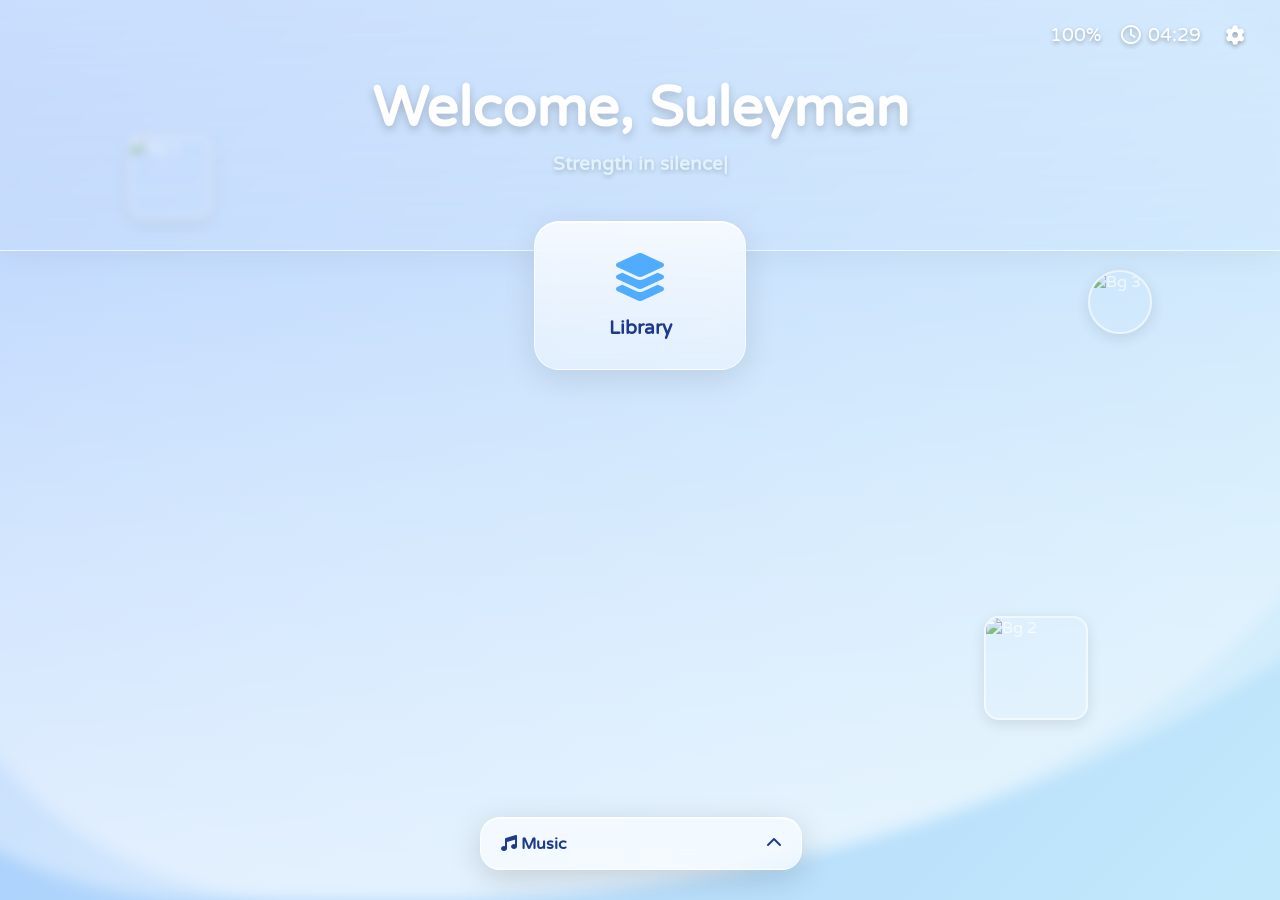
==== index.html @ ee06ed33 "index" ====
<!DOCTYPE html>
<html lang="en">
<head>
    <meta charset="UTF-8">
    <meta name="viewport" content="width=device-width, initial-scale=1.0">
    <title>Suleyman's Life OS</title>
    
    <link href="https://fonts.googleapis.com/css2?family=Varela+Round&display=swap" rel="stylesheet">
    <link rel="stylesheet" href="https://cdnjs.cloudflare.com/ajax/libs/font-awesome/6.0.0/css/all.min.css">
    
    <style>
        /* ✨ GLOBAL THEMES ✨ */
        :root {
            --bg-color-1: #a1c4fd; --bg-color-2: #c2e9fb;
            --wave-color: rgba(255, 255, 255, 0.4);
            --text-main: #ffffff; --text-accent: #e0f2fe; --text-dark: #1e3a8a;
            --glass-border: rgba(255, 255, 255, 0.6);
            --icon-gradient-1: #4facfe; --icon-gradient-2: #00f2fe;
        }

        [data-theme="sakura"] { --bg-color-1: #ffb7b2; --bg-color-2: #ffdac1; --text-accent: #ffe4e6; --text-dark: #881337; --icon-gradient-1: #ff758c; --icon-gradient-2: #ff7eb3; }
        [data-theme="midnight"] { --bg-color-1: #0f2027; --bg-color-2: #203a43; --text-accent: #bae6fd; --text-dark: #082f49; --icon-gradient-1: #00c6ff; --icon-gradient-2: #0072ff; --wave-color: rgba(0, 229, 255, 0.1); }
        [data-theme="forest"] { --bg-color-1: #2d6a4f; --bg-color-2: #1b4332; --text-accent: #b7e4c7; --text-dark: #081c15; --icon-gradient-1: #40916c; --icon-gradient-2: #52b788; --wave-color: rgba(255, 255, 255, 0.15); }

        body { font-family: 'Varela Round', sans-serif; background: linear-gradient(135deg, var(--bg-color-1) 0%, var(--bg-color-2) 100%); color: var(--text-main); margin: 0; padding: 0; min-height: 100vh; overflow: hidden; transition: background 0.8s ease; }

        /* WAVES & WEATHER */
        .wave-container { position: fixed; top: 0; left: 0; width: 100vw; height: 100vh; z-index: -2; overflow: hidden; }
        .wave { position: absolute; background: linear-gradient(to top, var(--wave-color), transparent); border-radius: 40% 60% 70% 30% / 40% 50% 60% 50%; filter: blur(8px); animation: wave-flow 15s infinite linear alternate; transition: background 0.8s ease; }
        .wave:nth-child(1) { width: 150vw; height: 150vh; top: -50%; left: -25%; animation-duration: 20s; }
        .wave:nth-child(2) { width: 120vw; height: 120vh; top: -20%; left: -10%; animation-duration: 25s; animation-direction: reverse; }
        @keyframes wave-flow { 0% { transform: rotate(0deg) scale(1); } 100% { transform: rotate(180deg) scale(1.1); } }

        .floating-item { position: absolute; border-radius: 15px; box-shadow: 0 4px 15px rgba(0,0,0,0.15); border: 2px solid rgba(255,255,255,0.8); animation: float-up-down 8s ease-in-out infinite alternate; z-index: -1; opacity: 0.7; object-fit: cover; pointer-events: none; }
        .float-1 { top: 15%; left: 10%; width: 80px; height: 80px; animation-duration: 7s; }
        .float-2 { bottom: 20%; right: 15%; width: 100px; height: 100px; animation-duration: 9s; animation-delay: 1s; }
        .float-3 { top: 30%; right: 10%; width: 60px; height: 60px; animation-duration: 5s; animation-delay: 2s; border-radius: 50%; }
        @keyframes float-up-down { 0% { transform: translateY(0px) rotate(-5deg); } 100% { transform: translateY(-30px) rotate(5deg); } }

        /* ADJUSTABLE WEATHER LAYER */
        #weather-container { position: fixed; top: 0; left: 0; width: 100vw; height: 100vh; z-index: -1; pointer-events: none; overflow: hidden; transition: opacity 0.3s; opacity: 0.5; } /* Opacity controlled by slider! */
        .rain-drop { position: absolute; background: linear-gradient(to bottom, rgba(255,255,255,0), rgba(255,255,255,0.9)); width: 3px; border-radius: 2px; animation: rain-fall linear infinite; }
        @keyframes rain-fall { 0% { transform: translateY(-100px); opacity: 0; } 20% { opacity: 1; } 100% { transform: translateY(100vh); opacity: 0; } }
        .cloud-puff { position: absolute; background: rgba(255,255,255,0.6); border-radius: 50%; filter: blur(25px); animation: cloud-drift linear infinite; }
        @keyframes cloud-drift { 0% { transform: translateX(-300px); opacity: 0; } 10% { opacity: 1; } 90% { opacity: 1; } 100% { transform: translateX(110vw); opacity: 0; } }
        .sun-flare { position: absolute; top: -50px; right: -50px; width: 400px; height: 400px; background: radial-gradient(circle, rgba(255, 235, 150, 0.6) 0%, rgba(255,255,255,0) 70%); border-radius: 50%; filter: blur(20px); animation: sun-pulse 6s ease-in-out infinite alternate; }
        @keyframes sun-pulse { 0% { transform: scale(1); opacity: 0.8; } 100% { transform: scale(1.15); opacity: 1; } }

        /* WIPE TRANSITION */
        #smooth-wipe { position: fixed; top: 0; left: 100%; width: 120vw; height: 100vh; background: linear-gradient(to right, rgba(255,255,255,0) 0%, var(--bg-color-1) 15%, var(--icon-gradient-1) 50%, var(--bg-color-2) 85%, rgba(255,255,255,0) 100%); z-index: 10000; pointer-events: none; opacity: 0; box-shadow: 0 0 50px rgba(0,0,0,0.1); }
        .view { width: 100vw; height: 100vh; position: absolute; top: 0; left: 0; transition: transform 0.4s ease, opacity 0.4s ease; }

        /* DASHBOARD */
        .banner { position: relative; background: linear-gradient(to bottom, rgba(255,255,255,0.3) 0%, rgba(255,255,255,0.05) 100%); height: 250px; width: 100%; display: flex; flex-direction: column; align-items: center; justify-content: center; border-bottom: 1px solid var(--glass-border); box-shadow: 0 4px 30px rgba(0, 0, 0, 0.05); backdrop-filter: blur(5px); z-index: 1; }
        h1 { font-size: 3.5rem; margin: 0; text-shadow: 0px 4px 10px rgba(0,0,0,0.2); }
        .typewriter-container { font-size: 1.2rem; margin-top: 10px; color: var(--text-accent); text-shadow: 0px 2px 5px rgba(0,0,0,0.2); font-weight: bold; min-height: 1.5rem; }
        .typewriter-cursor { animation: blink 0.8s infinite; }
        @keyframes blink { 0%, 100% { opacity: 1; } 50% { opacity: 0; } }

        .grid-container { display: flex; flex-wrap: wrap; justify-content: center; gap: 25px; max-width: 900px; margin: -50px auto 50px auto; padding: 20px; position: relative; z-index: 2; perspective: 1000px; }
        
        .organic-float { animation: organic-float-anim 8s ease-in-out infinite alternate; }
        .float-delay-1 { animation-delay: -2s; animation-duration: 7s; }
        .float-delay-2 { animation-delay: -4s; animation-duration: 9s; }
        .float-delay-3 { animation-delay: -1s; animation-duration: 8.5s; }
        @keyframes organic-float-anim { 0% { transform: translate(0px, 0px) rotate(0deg); } 33% { transform: translate(4px, -12px) rotate(1.5deg); } 66% { transform: translate(-3px, -8px) rotate(-1.5deg); } 100% { transform: translate(-6px, -5px) rotate(0.5deg); } }

        .card { background: linear-gradient(to bottom, rgba(255, 255, 255, 0.8) 0%, rgba(255, 255, 255, 0.4) 100%); backdrop-filter: blur(12px); border: 1px solid var(--glass-border); border-top: 2px solid rgba(255,255,255,1); border-radius: 25px; padding: 30px 20px; width: 170px; text-align: center; font-size: 1.2rem; font-weight: bold; cursor: pointer; color: var(--text-dark); box-shadow: 0 8px 32px rgba(0, 0, 0, 0.1); transition: transform 0.1s ease-out, box-shadow 0.1s ease-out; transform-style: preserve-3d; }
        .card i { font-size: 3rem; display: block; margin-bottom: 15px; color: var(--icon-gradient-1); transform: translateZ(30px); }
        .card span { display: block; transform: translateZ(20px); }

        .status-widget { position: absolute; top: 20px; right: 30px; font-size: 1.2rem; text-shadow: 0px 2px 4px rgba(0,0,0,0.3); z-index: 10; display: flex; align-items: center; gap: 20px; color: var(--text-main); }
        .status-item { display: flex; align-items: center; gap: 8px; }
        .settings-btn { cursor: pointer; transition: 0.2s; padding: 5px; border-radius: 50%; }
        .settings-btn:hover { transform: rotate(90deg) scale(1.1); color: var(--text-dark); background: rgba(255,255,255,0.3); }

        /* MUSIC WIDGET */
        #music-widget { position: fixed; bottom: 30px; left: 50%; margin-left: -160px; width: 320px; background: rgba(255,255,255,0.4); backdrop-filter: blur(20px); border: 1px solid rgba(255,255,255,0.8); border-top: 2px solid white; border-radius: 20px; z-index: 9998; box-shadow: 0 8px 32px rgba(0,0,0,0.15); display: flex; flex-direction: column; overflow: hidden; transition: height 0.3s cubic-bezier(0.25, 1, 0.5, 1); height: 50px; }
        .music-header { padding: 0 20px; height: 50px; cursor: pointer; background: rgba(255,255,255,0.3); display: flex; justify-content: space-between; align-items: center; font-weight: bold; color: var(--text-dark); border-bottom: 1px solid rgba(255,255,255,0.3); transition: 0.2s; }
        .music-header:hover { background: rgba(255,255,255,0.5); }
        .music-toggle-btn { transition: transform 0.3s; }
        .music-content { padding: 15px; display: none; }
        #music-widget.open { height: 235px; } 
        #music-widget.open .music-content { display: block; }
        #music-widget.open .music-toggle-btn { transform: rotate(180deg); }

        /* MEDIA MODULE */
        #anime-view { display: none; padding-top: 50px; box-sizing: border-box; }
        .anime-sidebar { width: 250px; padding: 20px; margin-left: 20px; margin-top: -20px; background: rgba(255, 255, 255, 0.3); backdrop-filter: blur(15px); border: 1px solid var(--glass-border); border-radius: 20px; height: calc(100vh - 80px); box-shadow: 0 8px 32px rgba(0,0,0,0.1); }
        .back-btn { background: transparent; border: 2px solid var(--text-main); color: var(--text-main); padding: 10px; border-radius: 12px; font-weight: bold; cursor: pointer; margin-bottom: 20px; width: 100%; transition: 0.2s; font-family: inherit; }
        .back-btn:hover { background: var(--text-main); color: var(--text-dark); }
        .category-btn { background: rgba(255,255,255,0.4); border: none; padding: 15px; width: 100%; border-radius: 12px; margin-bottom: 10px; text-align: left; font-size: 1.1rem; color: var(--text-dark); font-weight: bold; cursor: pointer; transition: 0.2s; font-family: inherit; z-index: 10; position: relative;}
        .category-btn:hover, .category-btn.active-tab { background: rgba(255,255,255,0.9); transform: translateX(5px); }
        
        .anime-content { flex: 1; padding: 0 40px; overflow-y: auto; height: calc(100vh - 100px); perspective: 1000px; }
        .anime-grid { display: grid; grid-template-columns: repeat(auto-fill, minmax(220px, 1fr)); gap: 20px; padding-bottom: 50px; perspective: 1000px; }
        
        /* ✨ GLOSSY AERO BUTTONS (Edit, Delete, +, -) ✨ */
        .aero-glass-btn {
            border: 1px solid rgba(255,255,255,0.9);
            box-shadow: inset 0 2px 4px rgba(255,255,255,0.8), 0 4px 8px rgba(0,0,0,0.15);
            border-radius: 8px; cursor: pointer; transition: all 0.2s cubic-bezier(0.25, 0.8, 0.25, 1);
            font-family: inherit; display: flex; align-items: center; justify-content: center;
        }
        .aero-glass-btn:hover { transform: scale(1.1) translateY(-2px); box-shadow: inset 0 3px 6px rgba(255,255,255,1), 0 6px 12px rgba(0,0,0,0.2); }
        
        .aero-btn-del { background: linear-gradient(135deg, #ff6b6b 0%, #ee5253 100%); color: white; width: 28px; height: 28px; }
        .aero-btn-edit { background: linear-gradient(135deg, #4facfe 0%, #00f2fe 100%); color: white; width: 28px; height: 28px; }
        .aero-btn-progress { background: linear-gradient(180deg, rgba(255,255,255,0.9) 0%, rgba(255,255,255,0.4) 100%); color: var(--text-dark); width: 28px; height: 28px; font-weight: bold; font-size: 1rem; }

        /* THEME CARDS */
        .anime-item { backdrop-filter: blur(10px); border: 1px solid var(--glass-border); border-radius: 15px; padding: 15px; display: flex; flex-direction: column; align-items: center; box-shadow: 0 4px 15px rgba(0,0,0,0.1); position: relative; transition: transform 0.1s ease-out; transform-style: preserve-3d; overflow: hidden; }
        .anime-item > * { position: relative; z-index: 2; }
        .theme-watermark { position: absolute !important; bottom: -20px; right: -20px; font-size: 9rem; opacity: 0.15; z-index: 0 !important; pointer-events: none; transform: translateZ(5px); color: inherit; }
        
        .theme-aero { background: linear-gradient(to bottom, rgba(255, 255, 255, 0.8), rgba(255, 255, 255, 0.4)); color: var(--text-dark); }
        .theme-jjk { background: linear-gradient(135deg, rgba(88, 28, 135, 0.9), rgba(153, 27, 27, 0.9)); color: #ffffff; border-color: rgba(255,255,255,0.3); }
        .theme-bluelock { background: linear-gradient(135deg, rgba(2, 6, 23, 0.9), rgba(8, 145, 178, 0.9)); color: #ffffff; border-color: #06b6d4; }
        .theme-naruto { background: linear-gradient(135deg, rgba(234, 88, 12, 0.9), rgba(30, 30, 30, 0.9)); color: #ffffff; border-color: #f97316; }
        .theme-aot { background: linear-gradient(135deg, rgba(20, 83, 45, 0.9), rgba(69, 26, 3, 0.9)); color: #ffffff; border-color: #4ade80; }
        .theme-onepiece { background: linear-gradient(135deg, rgba(2, 132, 199, 0.9), rgba(185, 28, 28, 0.9)); color: #ffffff; border-color: #facc15; }
        .theme-dragonball { background: linear-gradient(135deg, rgba(234, 88, 12, 0.9), rgba(250, 204, 21, 0.9)); color: #ffffff; border-color: #fb923c; }
        .theme-demonslayer { background: linear-gradient(135deg, rgba(20, 83, 45, 0.9), rgba(0, 0, 0, 0.9)); color: #ffffff; border-color: #22c55e; }
        .theme-evangelion { background: linear-gradient(135deg, rgba(88, 28, 135, 0.9), rgba(21, 128, 61, 0.9)); color: #ffffff; border-color: #a855f7; }
        
        .theme-image-focus { padding: 0; border: 2px solid rgba(255,255,255,0.8); background: #000; display: flex; flex-direction: column; justify-content: flex-end; }
        .theme-image-focus .anime-img-container { position: absolute; top: 0; left: 0; width: 100%; height: 100%; margin: 0; border-radius: 12px; z-index: 1; box-shadow: none; transform: translateZ(5px); background: transparent; }
        .theme-image-focus .anime-real-img { opacity: 0.9; }
        .dynamic-blur-bg { position: absolute !important; top: -10%; left: -10%; width: 120%; height: 120%; object-fit: cover; filter: blur(25px) brightness(0.6); z-index: 0 !important; }
        .theme-image-focus .anime-title, .theme-image-focus .status-dropdown, .theme-image-focus .progress-wrapper, .theme-image-focus .star-rating { position: relative; z-index: 3; margin: 0 10px 5px 10px; width: calc(100% - 20px); background: rgba(255,255,255,0.8); backdrop-filter: blur(10px); padding: 5px; border-radius: 8px; box-sizing: border-box; transform: translateZ(25px); color: var(--text-dark); }
        .theme-image-focus .anime-title { margin-top: auto; padding: 10px 5px; margin-bottom: 2px; }

        /* Card Elements */
        .anime-img-container { transform: translateZ(30px); width: 100%; height: 160px; background: rgba(0,0,0,0.2); border-radius: 10px; margin-bottom: 10px; display: flex; align-items: center; justify-content: center; font-size: 3rem; overflow: hidden; box-shadow: 0 5px 15px rgba(0,0,0,0.3); color: inherit; transition: 0.2s; }
        .anime-real-img { width: 100%; height: 100%; object-fit: cover; }
        .anime-title { transform: translateZ(20px); font-size: 1.1rem; margin-bottom: 2px; width: 100%; text-align: center; white-space: nowrap; overflow: hidden; text-overflow: ellipsis; font-weight: bold; }
        
        /* ✨ STAR RATING DISPLAY ✨ */
        .star-rating { transform: translateZ(20px); font-size: 0.9rem; color: #f1c40f; margin-bottom: 8px; text-shadow: 0 1px 2px rgba(0,0,0,0.2); }
        
        .control-btns { position: absolute; top: 10px; right: 10px; display: flex; gap: 5px; transform: translateZ(25px); z-index: 10; }
        .status-dropdown { transform: translateZ(15px); width: 100%; padding: 5px; margin-top: auto; border-radius: 8px; border: 1px solid rgba(255,255,255,0.6); font-family: inherit; font-weight: bold; cursor: pointer; margin-bottom: 10px; }
        .progress-wrapper { transform: translateZ(20px); width: 100%; margin-top: 5px; }
        .progress-bar-bg { width: 100%; height: 15px; background: rgba(0,0,0,0.3); border-radius: 10px; overflow: hidden; position: relative; box-shadow: inset 0 2px 4px rgba(0,0,0,0.2); }
        .progress-bar-fill { height: 100%; background: linear-gradient(90deg, #4facfe, #00f2fe); border-radius: 10px; transition: width 0.3s ease; }
        .progress-info { display: flex; justify-content: space-between; align-items: center; font-size: 0.9rem; margin-top: 5px; font-weight: bold; }

        @keyframes card-pop-plus { 0% { transform: perspective(1000px) translateY(0) scale(1) rotateX(0deg) rotateY(0deg) rotateZ(0deg); } 20% { transform: perspective(1000px) translateY(-10px) scale(1.05) rotateX(5deg) rotateY(-15deg) rotateZ(-2deg); } 50% { transform: perspective(1000px) translateY(-25px) scale(1.1) rotateX(10deg) rotateY(180deg) rotateZ(3deg); } 80% { transform: perspective(1000px) translateY(-5px) scale(1.02) rotateX(-3deg) rotateY(365deg) rotateZ(-1deg); } 90% { transform: perspective(1000px) translateY(0) scale(1) rotateX(1deg) rotateY(358deg) rotateZ(0.5deg); } 100% { transform: perspective(1000px) translateY(0) scale(1) rotateX(0deg) rotateY(360deg) rotateZ(0deg); } }
        @keyframes card-shrink-minus { 0% { transform: perspective(1000px) scale(1) translateY(0) rotateZ(0deg); } 20% { transform: perspective(1000px) scale(0.9) translateY(10px) rotateZ(-3deg); filter: grayscale(50%) brightness(0.8); } 40% { transform: perspective(1000px) scale(0.9) translateY(10px) rotateZ(3deg); filter: grayscale(50%) brightness(0.8); } 60% { transform: perspective(1000px) scale(0.9) translateY(10px) rotateZ(-3deg); filter: grayscale(50%) brightness(0.8); } 80% { transform: perspective(1000px) scale(0.9) translateY(10px) rotateZ(3deg); filter: grayscale(50%) brightness(0.8); } 100% { transform: perspective(1000px) scale(1) translateY(0) rotateZ(0deg); filter: grayscale(0%) brightness(1); } }
        .anim-card-plus { animation: card-pop-plus 1.4s cubic-bezier(0.34, 1.56, 0.64, 1) forwards; z-index: 100; pointer-events: none; }
        .anim-card-minus { animation: card-shrink-minus 0.6s cubic-bezier(0.25, 1, 0.5, 1) forwards; z-index: 100; pointer-events: none; }

        .add-new-btn { background: rgba(255,255,255,0.2) !important; border: 2px dashed var(--text-main) !important; color: var(--text-main) !important; justify-content: center; height: 350px; cursor: pointer; }
        .add-new-btn:hover { background: rgba(255,255,255,0.4) !important; }
        .add-new-btn .theme-watermark { display: none; }

        /* MODALS & SETTINGS */
        .modal-overlay { position: fixed; top: 0; left: 0; width: 100vw; height: 100vh; background: rgba(0,0,0,0.6); backdrop-filter: blur(8px); z-index: 9999; display: none; align-items: center; justify-content: center; opacity: 0; transition: opacity 0.3s ease; }
        .modal-overlay.active { display: flex; opacity: 1; }
        .modal-content { background: rgba(255, 255, 255, 0.95); border: 1px solid var(--glass-border); border-radius: 25px; padding: 30px; width: 350px; color: var(--text-dark); text-align: center; transform: scale(0.8); transition: transform 0.3s cubic-bezier(0.34, 1.56, 0.64, 1); box-shadow: 0 20px 50px rgba(0,0,0,0.3); }
        .modal-overlay.active .modal-content { transform: scale(1); }
        .modal-content h2 { margin-top: 0; color: var(--icon-gradient-1); }
        .modal-content input, .modal-content select { width: 100%; padding: 10px; margin-bottom: 10px; border-radius: 8px; border: 1px solid #ccc; font-family: inherit; box-sizing: border-box; background: rgba(255,255,255,0.8); font-weight: bold; color: var(--text-dark); }
        .row-inputs { display: flex; gap: 10px; }
        .modal-btn { padding: 12px; border-radius: 12px; border: none; font-weight: bold; cursor: pointer; width: 48%; transition: 0.2s; font-family: inherit; }
        .btn-confirm { background: linear-gradient(135deg, var(--icon-gradient-1), var(--icon-gradient-2)); color: white; }
        .btn-confirm:hover { transform: translateY(-2px); box-shadow: 0 5px 15px rgba(0,0,0,0.2); }
        .btn-cancel { background: #e2e8f0; color: var(--text-dark); }
        .btn-cancel:hover { background: #cbd5e1; }
        
        .settings-group { text-align: left; margin-bottom: 15px; font-weight: bold; }
        .settings-group label { display: block; margin-bottom: 5px; font-size: 0.9rem; color: #64748b; text-transform: uppercase; letter-spacing: 1px; }
        
        /* Intensity Slider CSS */
        input[type=range] { -webkit-appearance: none; width: 100%; background: transparent; }
        input[type=range]::-webkit-slider-thumb { -webkit-appearance: none; height: 20px; width: 20px; border-radius: 50%; background: var(--icon-gradient-1); cursor: pointer; margin-top: -6px; box-shadow: 0 2px 5px rgba(0,0,0,0.2); }
        input[type=range]::-webkit-slider-runnable-track { width: 100%; height: 8px; cursor: pointer; background: #cbd5e1; border-radius: 5px; }

        .potato-toggle-container { margin: 20px 0 0 0; background: #f1f5f9; padding: 15px; border-radius: 12px; display: flex; align-items: center; justify-content: space-between; font-weight: bold; border: 1px solid #e2e8f0; }

        /* POTATO MODE */
        body.potato-mode .wave-container, body.potato-mode #weather-container, body.potato-mode .floating-item { display: none !important; }
        body.potato-mode * { backdrop-filter: none !important; -webkit-backdrop-filter: none !important; animation: none !important; transform-style: flat !important; }
        body.potato-mode .card, body.potato-mode .anime-sidebar, body.potato-mode .anime-item, body.potato-mode #music-widget { background: rgba(255,255,255,0.95) !important; color: #1e3a8a !important; }
        body.potato-mode .anime-item > * { transform: none !important; }
        body.potato-mode .theme-watermark, body.potato-mode .dynamic-blur-bg { display: none !important; }
    </style>
</head>
<body>

    <div id="weather-container"></div>

    <div id="smooth-wipe"></div>
    <div class="wave-container"><div class="wave"></div><div class="wave"></div></div>
    
    <img src="https://picsum.photos/100/100?random=1" class="floating-item float-1" alt="Bg 1">
    <img src="https://picsum.photos/150/150?random=2" class="floating-item float-2" alt="Bg 2">
    <img src="https://picsum.photos/80/80?random=3" class="floating-item float-3" alt="Bg 3">

    <div class="status-widget">
        <div class="status-item"><i class="fa-solid fa-battery-half" id="battery-icon"></i><span id="battery-level">--%</span></div>
        <div class="status-item"><i class="fa-regular fa-clock"></i><span id="digital-clock">00:00</span></div>
        <div class="status-item settings-btn" onclick="openSettings()"><i class="fa-solid fa-gear"></i></div>
    </div>

    <div id="music-widget" class="organic-float float-delay-1">
        <div class="music-header" id="music-header" onclick="toggleMusic()">
            <span data-i18n="music-title"><i class="fa-solid fa-music"></i> Music</span>
            <div class="music-toggle-btn"><i class="fa-solid fa-chevron-up"></i></div>
        </div>
        <div class="music-content">
            <iframe allow="autoplay *; encrypted-media *;" frameborder="0" height="150" style="width:100%;max-width:660px;overflow:hidden;background:transparent;border-radius:10px;" src="https://embed.music.apple.com/us/playlist/lofi-chill/pl.u-yZyVEeXtd7N7m4"></iframe>
        </div>
    </div>

    <div class="view" id="dashboard-view">
        <div class="banner">
            <h1 data-i18n="welcome">Welcome, Suleyman</h1>
            <div class="typewriter-container">
                <span id="typewriter-text"></span><span class="typewriter-cursor">|</span>
            </div>
        </div>
        <div class="grid-container">
            <div class="organic-float float-delay-2">
                <div class="card main-card" onclick="openAnimeModule()">
                    <i class="fa-solid fa-layer-group"></i><span data-i18n="watchlist-btn">Library</span>
                </div>
            </div>
        </div>
    </div>

    <div class="view" id="anime-view">
        <div class="anime-sidebar organic-float float-delay-3">
            <button class="back-btn" onclick="goBackToDashboard()"><i class="fa-solid fa-arrow-left"></i> <span data-i18n="hub-btn">Hub</span></button>
            <button class="category-btn active-tab" onclick="filterCategory('watching', this)" data-i18n="cat-watching">Watching</button>
            <button class="category-btn" onclick="filterCategory('reading', this)" data-i18n="cat-reading">Reading</button>
            <button class="category-btn" onclick="filterCategory('plan', this)" data-i18n="cat-plan">Plan to Watch</button>
            <button class="category-btn" onclick="filterCategory('completed', this)" data-i18n="cat-completed">Completed</button>
        </div>
        <div class="anime-content">
            <h2 id="category-title" data-i18n="cat-watching">Watching</h2>
            <div class="anime-grid" id="main-grid"></div>
        </div>
    </div>

    <div id="add-modal" class="modal-overlay">
        <div class="modal-content">
            <h2 id="modal-title" data-i18n="add-entry-title">Add New Entry</h2>
            <input type="text" id="entry-title" placeholder="Title (e.g., One Piece)">
            <input type="text" id="entry-img" placeholder="Image URL (Optional)">
            
            <div class="row-inputs">
                <select id="entry-type">
                    <option value="Anime" data-i18n="type-anime">Anime</option>
                    <option value="Manga" data-i18n="type-manga">Manga</option>
                    <option value="Film" data-i18n="type-film">Film</option>
                    <option value="Series" data-i18n="type-series">Series</option>
                    <option value="Book" data-i18n="type-book">Book</option>
                </select>
                <select id="entry-status">
                    <option value="watching" data-i18n="stat-watching">Watching</option>
                    <option value="reading" data-i18n="stat-reading">Reading</option>
                    <option value="plan" data-i18n="stat-plan">Plan</option>
                    <option value="completed" data-i18n="stat-completed">Completed</option>
                </select>
            </div>
            
            <select id="entry-theme">
                <option value="theme-aero">Theme: Default Aero</option>
                <option value="theme-image-focus">Theme: Image Focus (Full Cover)</option>
                <option value="theme-jjk">Theme: Jujutsu Kaisen</option>
                <option value="theme-bluelock">Theme: Blue Lock</option>
                <option value="theme-naruto">Theme: Naruto</option>
                <option value="theme-aot">Theme: Attack on Titan</option>
                <option value="theme-onepiece">Theme: One Piece</option>
                <option value="theme-dragonball">Theme: Dragon Ball</option>
                <option value="theme-demonslayer">Theme: Demon Slayer</option>
                <option value="theme-evangelion">Theme: Evangelion</option>
            </select>
            
            <div class="row-inputs">
                <input type="number" id="entry-progress" placeholder="Current Ep/Ch" value="0" min="0">
                <input type="number" id="entry-total" placeholder="Total Ep/Ch" value="12" min="1">
            </div>

            <input type="number" id="entry-rating" placeholder="Rating (0-5 Stars)" value="0" min="0" max="5">

            <div style="display: flex; justify-content: space-between; margin-top: 15px;">
                <button class="modal-btn btn-cancel" onclick="closeModal()" data-i18n="btn-cancel">Cancel</button>
                <button class="modal-btn btn-confirm" onclick="submitEntry()" id="submit-btn" data-i18n="btn-add">Add</button>
            </div>
        </div>
    </div>

    <div id="settings-modal" class="modal-overlay">
        <div class="modal-content">
            <h2><i class="fa-solid fa-sliders"></i> <span data-i18n="settings-title">System Settings</span></h2>
            
            <div class="settings-group">
                <label><i class="fa-solid fa-globe"></i> <span data-i18n="set-lang">Language</span></label>
                <select id="language-select" onchange="changeLanguage(this.value)">
                    <option value="en">English</option>
                    <option value="de">Deutsch (German)</option>
                </select>
            </div>

            <div class="settings-group">
                <label><i class="fa-solid fa-palette"></i> <span data-i18n="set-theme">Global Theme</span></label>
                <select id="global-theme-select" onchange="changeGlobalTheme(this.value)">
                    <option value="default">Aero Blue</option>
                    <option value="sakura">Sakura Blossom</option>
                    <option value="midnight">Midnight Mode</option>
                    <option value="forest">Forest Breeze</option>
                </select>
            </div>

            <div class="settings-group">
                <label><i class="fa-solid fa-cloud-sun"></i> <span data-i18n="set-weather">Weather Effect</span></label>
                <select id="weather-select" onchange="changeWeather(this.value)">
                    <option value="none">None (Clear)</option>
                    <option value="rain">Light Rain</option>
                    <option value="clouds">Passing Clouds</option>
                    <option value="sun">Warm Sunshine</option>
                </select>
            </div>

            <div class="settings-group">
                <label><i class="fa-solid fa-droplet"></i> <span data-i18n="set-intensity">Weather Intensity</span></label>
                <input type="range" id="weather-intensity" min="10" max="100" value="50" onchange="changeWeatherIntensity(this.value)">
            </div>

            <div class="potato-toggle-container">
                <span><i class="fa-solid fa-bolt"></i> <span data-i18n="set-potato">Potato Mode (Fix Lag)</span></span>
                <input type="checkbox" id="potato-toggle" onchange="togglePotatoMode(this.checked)" style="width: 20px; height: 20px;">
            </div>

            <div style="display: flex; justify-content: center; margin-top: 25px;">
                <button class="modal-btn btn-confirm" onclick="closeSettings()" style="width: 100%;" data-i18n="btn-close">Apply & Close</button>
            </div>
        </div>
    </div>

    <script>
        // --- ✨ TRANSLATION DICTIONARY ✨ ---
        const translations = {
            en: {
                "welcome": "Welcome, Suleyman",
                "watchlist-btn": "Library",
                "hub-btn": "Hub",
                "music-title": " Music",
                "cat-watching": "Watching",
                "cat-reading": "Reading",
                "cat-plan": "Plan to Watch",
                "cat-completed": "Completed",
                "add-entry-title": "Add New Entry",
                "type-anime": "Anime", "type-manga": "Manga", "type-film": "Film", "type-series": "Series", "type-book": "Book",
                "stat-watching": "Watching", "stat-reading": "Reading", "stat-plan": "Plan", "stat-completed": "Completed",
                "btn-cancel": "Cancel", "btn-add": "Add", "btn-save": "Save Changes",
                "settings-title": "System Settings",
                "set-lang": "Language", "set-theme": "Global Theme", "set-weather": "Weather Effect", "set-intensity": "Weather Intensity", "set-potato": "Potato Mode", "btn-close": "Apply & Close"
            },
            de: {
                "welcome": "Willkommen, Suleyman",
                "watchlist-btn": "Bibliothek",
                "hub-btn": "Zentrale",
                "music-title": " Musik",
                "cat-watching": "Zuschauen",
                "cat-reading": "Lesen",
                "cat-plan": "Geplant",
                "cat-completed": "Abgeschlossen",
                "add-entry-title": "Neu Hinzufügen",
                "type-anime": "Anime", "type-manga": "Manga", "type-film": "Film", "type-series": "Serie", "type-book": "Buch",
                "stat-watching": "Zuschauen", "stat-reading": "Lesen", "stat-plan": "Geplant", "stat-completed": "Abgeschlossen",
                "btn-cancel": "Abbrechen", "btn-add": "Hinzufügen", "btn-save": "Speichern",
                "settings-title": "Systemeinstellungen",
                "set-lang": "Sprache", "set-theme": "Design", "set-weather": "Wetter-Effekt", "set-intensity": "Wetter-Intensität", "set-potato": "Kartoffel-Modus (Anti-Lag)", "btn-close": "Schließen"
            }
        };

        let currentLang = 'en';

        function changeLanguage(lang) {
            currentLang = lang;
            localStorage.setItem('suleymanLang', lang);
            document.querySelectorAll('[data-i18n]').forEach(el => {
                const key = el.getAttribute('data-i18n');
                if (translations[lang][key]) {
                    // Keep the icon if it has one (like the Hub button)
                    const icon = el.querySelector('i');
                    el.innerText = translations[lang][key];
                    if (icon) el.prepend(icon);
                }
            });
            renderLibrary(); // Re-render to translate card dropdowns
        }

        // --- TIME & BATTERY ---
        function updateClock() {
            const now = new Date();
            let hours = now.getHours().toString().padStart(2, '0');
            let minutes = now.getMinutes().toString().padStart(2, '0');
            const clockEl = document.getElementById('digital-clock');
            if(clockEl) clockEl.innerText = `${hours}:${minutes}`;
        }
        setInterval(updateClock, 1000); updateClock();

        function initBattery() {
            const levelEl = document.getElementById('battery-level');
            const iconEl = document.getElementById('battery-icon');
            if ('getBattery' in navigator) {
                navigator.getBattery().then(battery => {
                    function updateAll() {
                        let level = Math.round(battery.level * 100);
                        if(levelEl) levelEl.innerText = level + '%';
                        if(iconEl) {
                            if (battery.charging) iconEl.className = 'fa-solid fa-battery-bolt';
                            else if (level > 75) iconEl.className = 'fa-solid fa-battery-full';
                            else if (level > 50) iconEl.className = 'fa-solid fa-battery-three-quarters';
                            else if (level > 25) iconEl.className = 'fa-solid fa-battery-half';
                            else iconEl.className = 'fa-solid fa-battery-quarter';
                        }
                    }
                    updateAll(); battery.addEventListener('levelchange', updateAll); battery.addEventListener('chargingchange', updateAll);
                }).catch(() => { if(levelEl) levelEl.innerText = "100%"; });
            } else { if(levelEl) levelEl.innerText = "100%"; }
        }
        initBattery();

        // --- WEATHER SYSTEM & INTENSITY SLIDER ---
        function changeWeather(weatherType) {
            localStorage.setItem('suleymanWeather', weatherType);
            const container = document.getElementById('weather-container');
            container.innerHTML = ''; 
            if(document.body.classList.contains('potato-mode')) return;

            let intensityStr = localStorage.getItem('suleymanWeatherIntensity') || '50';
            let intensityNum = parseInt(intensityStr) / 100;
            container.style.opacity = intensityNum; // Applies slider intensity!

            if (weatherType === 'rain') {
                for(let i=0; i<30; i++) {
                    let drop = document.createElement('div'); drop.className = 'rain-drop';
                    drop.style.left = Math.random() * 100 + 'vw';
                    drop.style.animationDelay = Math.random() * 2 + 's'; drop.style.animationDuration = 0.5 + Math.random() * 0.5 + 's';
                    drop.style.height = 40 + Math.random() * 60 + 'px'; container.appendChild(drop);
                }
            } else if (weatherType === 'clouds') {
                for(let i=0; i<6; i++) {
                    let cloud = document.createElement('div'); cloud.className = 'cloud-puff';
                    cloud.style.top = Math.random() * 60 + 'vh'; cloud.style.width = 150 + Math.random() * 200 + 'px'; cloud.style.height = 50 + Math.random() * 80 + 'px';
                    cloud.style.animationDelay = Math.random() * -20 + 's'; cloud.style.animationDuration = 20 + Math.random() * 20 + 's'; container.appendChild(cloud);
                }
            } else if (weatherType === 'sun') {
                let sun = document.createElement('div'); sun.className = 'sun-flare'; container.appendChild(sun);
            }
        }

        function changeWeatherIntensity(val) {
            localStorage.setItem('suleymanWeatherIntensity', val);
            document.getElementById('weather-container').style.opacity = val / 100;
        }

        // --- TYPEWRITER ---
        const typeQuotes = ["Strength in silence", "To endure is to conquer", "Rise above", "Embrace the struggle", "Conquer from within"];
        let quoteIndex = 0; let charIndex = 0; let isDeleting = false;
        function typeEffect() {
            const typewriterElem = document.getElementById('typewriter-text');
            if(!typewriterElem) return;
            const currentQuote = typeQuotes[quoteIndex];
            if (isDeleting) { typewriterElem.innerText = currentQuote.substring(0, charIndex - 1); charIndex--; } 
            else { typewriterElem.innerText = currentQuote.substring(0, charIndex + 1); charIndex++; }
            
            let typingSpeed = isDeleting ? 40 : 100;
            if (!isDeleting && charIndex === currentQuote.length) { typingSpeed = 2000; isDeleting = true; } 
            else if (isDeleting && charIndex === 0) { isDeleting = false; quoteIndex = (quoteIndex + 1) % typeQuotes.length; typingSpeed = 500; }
            setTimeout(typeEffect, typingSpeed);
        }

        // --- GLOBAL THEME & 3D ---
        function changeGlobalTheme(themeName) { document.body.setAttribute('data-theme', themeName); localStorage.setItem('suleymanGlobalTheme', themeName); }

        function apply3DTilt(element) {
            if(document.body.classList.contains('potato-mode')) return;
            element.addEventListener('mousemove', (e) => {
                if(document.body.classList.contains('potato-mode')) return;
                const rect = element.getBoundingClientRect();
                const x = e.clientX - rect.left; const y = e.clientY - rect.top;
                const centerX = rect.width / 2; const centerY = rect.height / 2;
                const rotateX = ((y - centerY) / centerY) * -12; const rotateY = ((x - centerX) / centerX) * 12;
                element.style.transform = `perspective(1000px) rotateX(${rotateX}deg) rotateY(${rotateY}deg) scale3d(1.05, 1.05, 1.05)`;
            });
            element.addEventListener('mouseleave', () => { element.style.transform = `perspective(1000px) rotateX(0deg) rotateY(0deg) scale3d(1, 1, 1)`; });
        }
        document.querySelectorAll('.main-card').forEach(card => apply3DTilt(card));

        function toggleMusic() { document.getElementById('music-widget').classList.toggle('open'); }

        function triggerWipeTransition(onMidpoint) {
            if(document.body.classList.contains('potato-mode')) { onMidpoint(); return; }
            const wipe = document.getElementById('smooth-wipe');
            wipe.style.transition = 'transform 0.6s cubic-bezier(0.65, 0, 0.35, 1), opacity 0.3s ease-in'; wipe.style.opacity = '1'; wipe.style.transform = 'translateX(-100vw)'; 
            setTimeout(() => {
                onMidpoint(); 
                wipe.style.transition = 'transform 0.6s cubic-bezier(0.65, 0, 0.35, 1), opacity 0.3s ease-out'; wipe.style.transform = 'translateX(-220vw)'; wipe.style.opacity = '0'; 
                setTimeout(() => { wipe.style.transition = 'none'; wipe.style.transform = 'translateX(0)'; }, 600);
            }, 500); 
        }

        function openAnimeModule() { triggerWipeTransition(() => { document.getElementById('dashboard-view').style.display = 'none'; document.getElementById('anime-view').style.display = 'flex'; renderLibrary(); }); }
        function goBackToDashboard() { triggerWipeTransition(() => { document.getElementById('anime-view').style.display = 'none'; document.getElementById('dashboard-view').style.display = 'block'; }); }

        // --- DATABASE LOGIC ---
        let animeLibrary = [];
        let currentFilter = 'watching';
        let editingId = null; 

        try { const savedData = localStorage.getItem('suleymanAnimeData'); if (savedData) animeLibrary = JSON.parse(savedData); } 
        catch(e) { console.error("Memory error:", e); }

        function renderLibrary() {
            const grid = document.getElementById('main-grid');
            grid.innerHTML = ''; 

            const addBtn = document.createElement('div');
            addBtn.className = 'anime-item add-new-btn';
            addBtn.onclick = () => openModal(null);
            addBtn.innerHTML = `<div class="anime-img-container" style="background:transparent; border:none; box-shadow:none;"><i class="fa-solid fa-plus"></i></div><span data-i18n="add-new">Add New...</span>`;
            grid.appendChild(addBtn);
            apply3DTilt(addBtn); 

            animeLibrary.forEach(item => {
                if (item.status !== currentFilter) return;

                const card = document.createElement('div');
                let themeClass = item.themeClass || 'theme-aero';
                card.className = `anime-item ${themeClass}`;
                card.id = `card-${item.id}`;

                // Type Icon Logic
                let typeIcon = 'fa-tv';
                if(item.type === 'Manga') typeIcon = 'fa-book-open';
                if(item.type === 'Film') typeIcon = 'fa-film';
                if(item.type === 'Series') typeIcon = 'fa-video';
                if(item.type === 'Book') typeIcon = 'fa-book';

                // Watermark Logic
                let watermarkIcon = typeIcon; 
                if (themeClass === 'theme-jjk') watermarkIcon = 'fa-ghost';
                if (themeClass === 'theme-bluelock') watermarkIcon = 'fa-futbol';
                if (themeClass === 'theme-naruto') watermarkIcon = 'fa-leaf';
                if (themeClass === 'theme-aot') watermarkIcon = 'fa-shield-halved';
                if (themeClass === 'theme-onepiece') watermarkIcon = 'fa-skull-crossbones';
                if (themeClass === 'theme-dragonball') watermarkIcon = 'fa-dragon';
                if (themeClass === 'theme-demonslayer') watermarkIcon = 'fa-fire-flame-curved';
                if (themeClass === 'theme-evangelion') watermarkIcon = 'fa-robot';
                if (themeClass === 'theme-image-focus') watermarkIcon = 'fa-image';

                let percent = (item.progress / item.total) * 100;
                if(percent > 100) percent = 100;

                let imgHTML = item.imgUrl ? `<img src="${item.imgUrl}" class="anime-real-img">` : `<i class="fa-solid ${typeIcon}"></i>`;
                let dynamicBlur = (themeClass === 'theme-image-focus' && item.imgUrl) ? `<img src="${item.imgUrl}" class="dynamic-blur-bg">` : '';

                // ✨ STAR RATING DISPLAY ✨
                let ratingHTML = '<div class="star-rating">';
                let rating = item.rating || 0;
                for(let i=1; i<=5; i++) {
                    if(i <= rating) ratingHTML += '<i class="fa-solid fa-star"></i>';
                    else ratingHTML += '<i class="fa-regular fa-star"></i>';
                }
                ratingHTML += '</div>';

                // Translation for dropdowns
                let tWatch = translations[currentLang]["stat-watching"];
                let tRead = translations[currentLang]["stat-reading"];
                let tPlan = translations[currentLang]["stat-plan"];
                let tComp = translations[currentLang]["stat-completed"];

                card.innerHTML = `
                    ${dynamicBlur}
                    <i class="fa-solid ${watermarkIcon} theme-watermark"></i>
                    
                    <div class="control-btns">
                        <button class="aero-glass-btn aero-btn-edit" onclick="openModal(${item.id})"><i class="fa-solid fa-pencil"></i></button>
                        <button class="aero-glass-btn aero-btn-del" onclick="deleteEntry(${item.id})"><i class="fa-solid fa-trash"></i></button>
                    </div>

                    <div class="anime-img-container">${imgHTML}</div>
                    <div class="anime-title" title="${item.title}">${item.title}</div>
                    ${ratingHTML}
                    
                    <select class="status-dropdown" onchange="changeStatus(${item.id}, this.value)">
                        <option value="watching" ${item.status === 'watching' ? 'selected' : ''}>${tWatch}</option>
                        <option value="reading" ${item.status === 'reading' ? 'selected' : ''}>${tRead}</option>
                        <option value="plan" ${item.status === 'plan' ? 'selected' : ''}>${tPlan}</option>
                        <option value="completed" ${item.status === 'completed' ? 'selected' : ''}>${tComp}</option>
                    </select>

                    <div class="progress-wrapper">
                        <div class="progress-bar-bg">
                            <div class="progress-bar-fill" style="width: ${percent}%;"></div>
                        </div>
                        <div class="progress-info">
                            <button class="aero-glass-btn aero-btn-progress" onclick="updateProgress(${item.id}, -1)">-</button>
                            <span>${item.progress} / ${item.total}</span>
                            <button class="aero-glass-btn aero-btn-progress" onclick="updateProgress(${item.id}, 1)">+</button>
                        </div>
                    </div>
                `;
                grid.appendChild(card);
                apply3DTilt(card);
            });
        }

        // PROGRESS WIGGLE UPDATE
        function updateProgress(id, amount) {
            const cardElement = document.getElementById(`card-${id}`);
            let animDuration = 600; 

            if (cardElement && !document.body.classList.contains('potato-mode')) {
                if (amount > 0) {
                    cardElement.classList.add('anim-card-plus');
                    animDuration = 1400; 
                } else {
                    cardElement.classList.add('anim-card-minus');
                }
            }

            const index = animeLibrary.findIndex(i => i.id === id);
            if(index > -1) {
                let newProg = animeLibrary[index].progress + amount;
                if(newProg < 0) newProg = 0; 
                if(newProg > animeLibrary[index].total) newProg = animeLibrary[index].total; 
                animeLibrary[index].progress = newProg;
                
                saveData(); 
                setTimeout(() => { renderLibrary(); }, animDuration);
            }
        }

        function submitEntry() {
            const title = document.getElementById('entry-title').value;
            const img = document.getElementById('entry-img').value;
            const type = document.getElementById('entry-type').value;
            const status = document.getElementById('entry-status').value;
            const theme = document.getElementById('entry-theme').value; 
            const prog = parseInt(document.getElementById('entry-progress').value) || 0;
            const tot = parseInt(document.getElementById('entry-total').value) || 1;
            const rating = parseInt(document.getElementById('entry-rating').value) || 0;

            if (!title) { alert("Title is required!"); return; }

            if (editingId) {
                const index = animeLibrary.findIndex(i => i.id === editingId);
                if (index > -1) animeLibrary[index] = { id: editingId, title, imgUrl: img, type, status, themeClass: theme, progress: prog, total: tot, rating: rating };
            } else {
                const newItem = { id: Date.now(), title, imgUrl: img, type, status, themeClass: theme, progress: prog, total: tot, rating: rating };
                animeLibrary.push(newItem);
            }

            saveData(); closeModal(); renderLibrary();
        }

        function deleteEntry(id) { if(confirm("Delete this entry?")) { animeLibrary = animeLibrary.filter(i => i.id !== id); saveData(); renderLibrary(); } }
        function changeStatus(id, newStatus) { const index = animeLibrary.findIndex(i => i.id === id); if(index > -1) { animeLibrary[index].status = newStatus; saveData(); renderLibrary(); } }
        function saveData() { localStorage.setItem('suleymanAnimeData', JSON.stringify(animeLibrary)); }
        function filterCategory(status, btn) { currentFilter = status; document.querySelectorAll('.category-btn').forEach(b => b.classList.remove('active-tab')); btn.classList.add('active-tab'); document.getElementById('category-title').innerText = btn.innerText; renderLibrary(); }

        function openModal(id = null) { 
            editingId = id;
            if (id) {
                const item = animeLibrary.find(i => i.id === id);
                document.getElementById('modal-title').innerText = translations[currentLang]["btn-save"] || "Edit Entry";
                document.getElementById('submit-btn').innerText = translations[currentLang]["btn-save"] || "Save Changes";
                document.getElementById('entry-title').value = item.title;
                document.getElementById('entry-img').value = item.imgUrl || "";
                document.getElementById('entry-type').value = item.type;
                document.getElementById('entry-status').value = item.status;
                document.getElementById('entry-theme').value = item.themeClass || "theme-aero";
                document.getElementById('entry-progress').value = item.progress;
                document.getElementById('entry-total').value = item.total;
                document.getElementById('entry-rating').value = item.rating || 0;
            } else {
                document.getElementById('modal-title').innerText = translations[currentLang]["add-entry-title"];
                document.getElementById('submit-btn').innerText = translations[currentLang]["btn-add"];
                document.getElementById('entry-title').value = "";
                document.getElementById('entry-img').value = "";
                document.getElementById('entry-progress').value = "0";
                document.getElementById('entry-rating').value = "0";
            }
            const modal = document.getElementById('add-modal');
            modal.style.display = 'flex'; setTimeout(() => modal.classList.add('active'), 10);
        }
        
        function closeModal() { 
            const modal = document.getElementById('add-modal');
            modal.classList.remove('active'); setTimeout(() => { modal.style.display = 'none'; editingId = null; }, 300);
        }
        
        function openSettings() { 
            const modal = document.getElementById('settings-modal');
            modal.style.display = 'flex'; setTimeout(() => modal.classList.add('active'), 10);
        }
        function closeSettings() { 
            const modal = document.getElementById('settings-modal');
            modal.classList.remove('active'); setTimeout(() => { modal.style.display = 'none'; }, 300);
        }

        function togglePotatoMode(isPotato) {
            if(isPotato) document.body.classList.add('potato-mode');
            else document.body.classList.remove('potato-mode');
            localStorage.setItem('suleymanPotatoMode', isPotato);
            changeWeather(document.getElementById('weather-select').value); 
        }

        window.onload = () => {
            const isPotato = localStorage.getItem('suleymanPotatoMode') === 'true';
            document.getElementById('potato-toggle').checked = isPotato;
            togglePotatoMode(isPotato);
            
            const savedLang = localStorage.getItem('suleymanLang') || 'en';
            document.getElementById('language-select').value = savedLang;
            changeLanguage(savedLang);

            const savedGlobalTheme = localStorage.getItem('suleymanGlobalTheme') || 'default';
            document.body.setAttribute('data-theme', savedGlobalTheme);
            const themeSelect = document.getElementById('global-theme-select');
            if(themeSelect) themeSelect.value = savedGlobalTheme;

            const intensity = localStorage.getItem('suleymanWeatherIntensity') || '50';
            const intensitySlider = document.getElementById('weather-intensity');
            if(intensitySlider) intensitySlider.value = intensity;

            const savedWeather = localStorage.getItem('suleymanWeather') || 'none';
            const weatherSelect = document.getElementById('weather-select');
            if(weatherSelect) weatherSelect.value = savedWeather;
            changeWeather(savedWeather);

            renderLibrary();
            typeEffect(); 
        };
    </script>
</body>
</html>
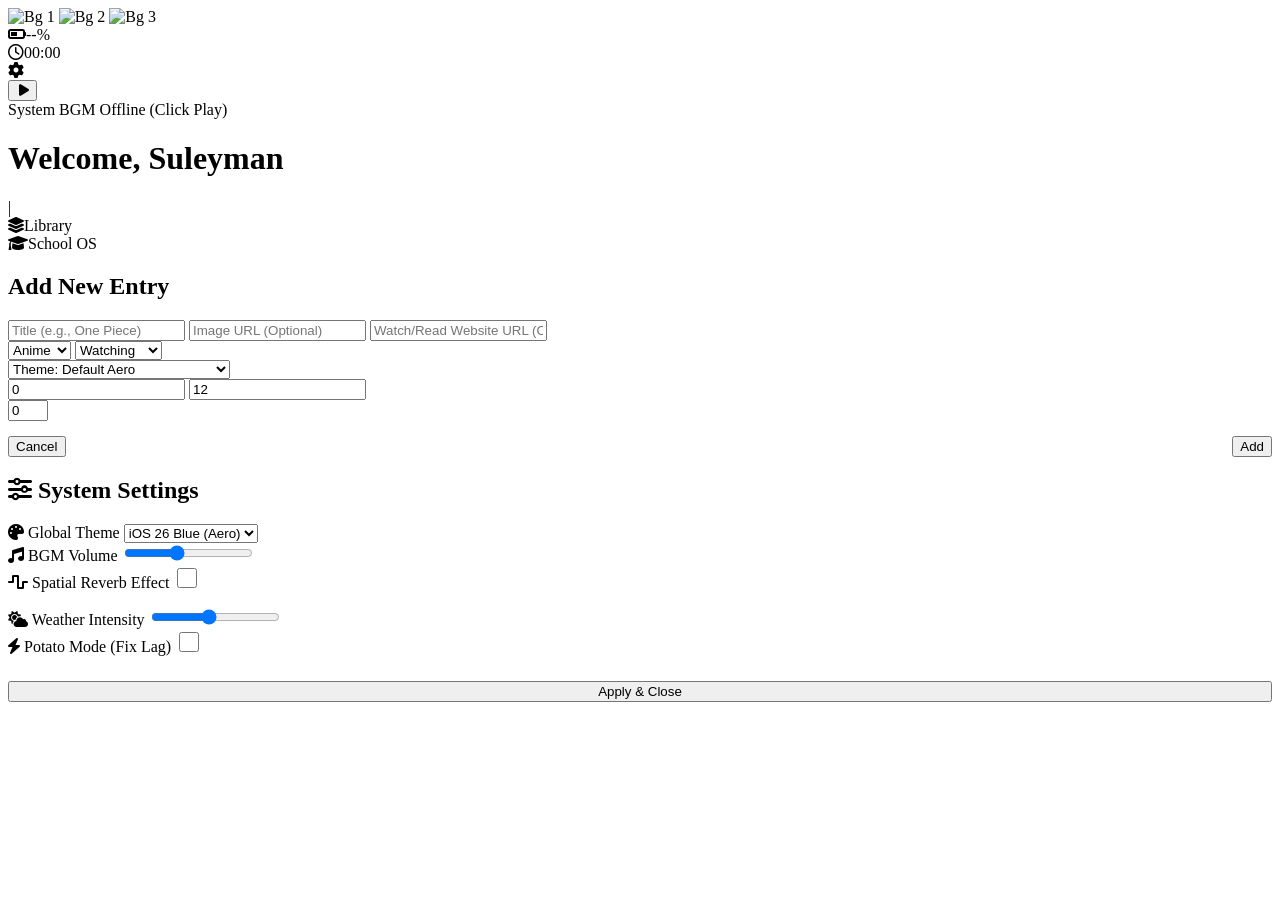
==== commit 7e33410b: "Add files via upload" ====
--- a/index.html
+++ b/index.html
@@ -8,191 +8,15 @@
     <link href="https://fonts.googleapis.com/css2?family=Varela+Round&display=swap" rel="stylesheet">
     <link rel="stylesheet" href="https://cdnjs.cloudflare.com/ajax/libs/font-awesome/6.0.0/css/all.min.css">
     
-    <style>
-        /* ✨ GLOBAL THEMES ✨ */
-        :root {
-            --bg-color-1: #a1c4fd; --bg-color-2: #c2e9fb;
-            --wave-color: rgba(255, 255, 255, 0.4);
-            --text-main: #ffffff; --text-accent: #e0f2fe; --text-dark: #1e3a8a;
-            --glass-border: rgba(255, 255, 255, 0.6);
-            --icon-gradient-1: #4facfe; --icon-gradient-2: #00f2fe;
-        }
-
-        [data-theme="sakura"] { --bg-color-1: #ffb7b2; --bg-color-2: #ffdac1; --text-accent: #ffe4e6; --text-dark: #881337; --icon-gradient-1: #ff758c; --icon-gradient-2: #ff7eb3; }
-        [data-theme="midnight"] { --bg-color-1: #0f2027; --bg-color-2: #203a43; --text-accent: #bae6fd; --text-dark: #082f49; --icon-gradient-1: #00c6ff; --icon-gradient-2: #0072ff; --wave-color: rgba(0, 229, 255, 0.1); }
-        [data-theme="forest"] { --bg-color-1: #2d6a4f; --bg-color-2: #1b4332; --text-accent: #b7e4c7; --text-dark: #081c15; --icon-gradient-1: #40916c; --icon-gradient-2: #52b788; --wave-color: rgba(255, 255, 255, 0.15); }
-
-        body { font-family: 'Varela Round', sans-serif; background: linear-gradient(135deg, var(--bg-color-1) 0%, var(--bg-color-2) 100%); color: var(--text-main); margin: 0; padding: 0; min-height: 100vh; overflow: hidden; transition: background 0.8s ease; }
-
-        /* WAVES & WEATHER */
-        .wave-container { position: fixed; top: 0; left: 0; width: 100vw; height: 100vh; z-index: -2; overflow: hidden; }
-        .wave { position: absolute; background: linear-gradient(to top, var(--wave-color), transparent); border-radius: 40% 60% 70% 30% / 40% 50% 60% 50%; filter: blur(8px); animation: wave-flow 15s infinite linear alternate; transition: background 0.8s ease; }
-        .wave:nth-child(1) { width: 150vw; height: 150vh; top: -50%; left: -25%; animation-duration: 20s; }
-        .wave:nth-child(2) { width: 120vw; height: 120vh; top: -20%; left: -10%; animation-duration: 25s; animation-direction: reverse; }
-        @keyframes wave-flow { 0% { transform: rotate(0deg) scale(1); } 100% { transform: rotate(180deg) scale(1.1); } }
-
-        .floating-item { position: absolute; border-radius: 15px; box-shadow: 0 4px 15px rgba(0,0,0,0.15); border: 2px solid rgba(255,255,255,0.8); animation: float-up-down 8s ease-in-out infinite alternate; z-index: -1; opacity: 0.7; object-fit: cover; pointer-events: none; }
-        .float-1 { top: 15%; left: 10%; width: 80px; height: 80px; animation-duration: 7s; }
-        .float-2 { bottom: 20%; right: 15%; width: 100px; height: 100px; animation-duration: 9s; animation-delay: 1s; }
-        .float-3 { top: 30%; right: 10%; width: 60px; height: 60px; animation-duration: 5s; animation-delay: 2s; border-radius: 50%; }
-        @keyframes float-up-down { 0% { transform: translateY(0px) rotate(-5deg); } 100% { transform: translateY(-30px) rotate(5deg); } }
-
-        /* ADJUSTABLE WEATHER LAYER */
-        #weather-container { position: fixed; top: 0; left: 0; width: 100vw; height: 100vh; z-index: -1; pointer-events: none; overflow: hidden; transition: opacity 0.3s; opacity: 0.5; } /* Opacity controlled by slider! */
-        .rain-drop { position: absolute; background: linear-gradient(to bottom, rgba(255,255,255,0), rgba(255,255,255,0.9)); width: 3px; border-radius: 2px; animation: rain-fall linear infinite; }
-        @keyframes rain-fall { 0% { transform: translateY(-100px); opacity: 0; } 20% { opacity: 1; } 100% { transform: translateY(100vh); opacity: 0; } }
-        .cloud-puff { position: absolute; background: rgba(255,255,255,0.6); border-radius: 50%; filter: blur(25px); animation: cloud-drift linear infinite; }
-        @keyframes cloud-drift { 0% { transform: translateX(-300px); opacity: 0; } 10% { opacity: 1; } 90% { opacity: 1; } 100% { transform: translateX(110vw); opacity: 0; } }
-        .sun-flare { position: absolute; top: -50px; right: -50px; width: 400px; height: 400px; background: radial-gradient(circle, rgba(255, 235, 150, 0.6) 0%, rgba(255,255,255,0) 70%); border-radius: 50%; filter: blur(20px); animation: sun-pulse 6s ease-in-out infinite alternate; }
-        @keyframes sun-pulse { 0% { transform: scale(1); opacity: 0.8; } 100% { transform: scale(1.15); opacity: 1; } }
-
-        /* WIPE TRANSITION */
-        #smooth-wipe { position: fixed; top: 0; left: 100%; width: 120vw; height: 100vh; background: linear-gradient(to right, rgba(255,255,255,0) 0%, var(--bg-color-1) 15%, var(--icon-gradient-1) 50%, var(--bg-color-2) 85%, rgba(255,255,255,0) 100%); z-index: 10000; pointer-events: none; opacity: 0; box-shadow: 0 0 50px rgba(0,0,0,0.1); }
-        .view { width: 100vw; height: 100vh; position: absolute; top: 0; left: 0; transition: transform 0.4s ease, opacity 0.4s ease; }
-
-        /* DASHBOARD */
-        .banner { position: relative; background: linear-gradient(to bottom, rgba(255,255,255,0.3) 0%, rgba(255,255,255,0.05) 100%); height: 250px; width: 100%; display: flex; flex-direction: column; align-items: center; justify-content: center; border-bottom: 1px solid var(--glass-border); box-shadow: 0 4px 30px rgba(0, 0, 0, 0.05); backdrop-filter: blur(5px); z-index: 1; }
-        h1 { font-size: 3.5rem; margin: 0; text-shadow: 0px 4px 10px rgba(0,0,0,0.2); }
-        .typewriter-container { font-size: 1.2rem; margin-top: 10px; color: var(--text-accent); text-shadow: 0px 2px 5px rgba(0,0,0,0.2); font-weight: bold; min-height: 1.5rem; }
-        .typewriter-cursor { animation: blink 0.8s infinite; }
-        @keyframes blink { 0%, 100% { opacity: 1; } 50% { opacity: 0; } }
-
-        .grid-container { display: flex; flex-wrap: wrap; justify-content: center; gap: 25px; max-width: 900px; margin: -50px auto 50px auto; padding: 20px; position: relative; z-index: 2; perspective: 1000px; }
-        
-        .organic-float { animation: organic-float-anim 8s ease-in-out infinite alternate; }
-        .float-delay-1 { animation-delay: -2s; animation-duration: 7s; }
-        .float-delay-2 { animation-delay: -4s; animation-duration: 9s; }
-        .float-delay-3 { animation-delay: -1s; animation-duration: 8.5s; }
-        @keyframes organic-float-anim { 0% { transform: translate(0px, 0px) rotate(0deg); } 33% { transform: translate(4px, -12px) rotate(1.5deg); } 66% { transform: translate(-3px, -8px) rotate(-1.5deg); } 100% { transform: translate(-6px, -5px) rotate(0.5deg); } }
-
-        .card { background: linear-gradient(to bottom, rgba(255, 255, 255, 0.8) 0%, rgba(255, 255, 255, 0.4) 100%); backdrop-filter: blur(12px); border: 1px solid var(--glass-border); border-top: 2px solid rgba(255,255,255,1); border-radius: 25px; padding: 30px 20px; width: 170px; text-align: center; font-size: 1.2rem; font-weight: bold; cursor: pointer; color: var(--text-dark); box-shadow: 0 8px 32px rgba(0, 0, 0, 0.1); transition: transform 0.1s ease-out, box-shadow 0.1s ease-out; transform-style: preserve-3d; }
-        .card i { font-size: 3rem; display: block; margin-bottom: 15px; color: var(--icon-gradient-1); transform: translateZ(30px); }
-        .card span { display: block; transform: translateZ(20px); }
-
-        .status-widget { position: absolute; top: 20px; right: 30px; font-size: 1.2rem; text-shadow: 0px 2px 4px rgba(0,0,0,0.3); z-index: 10; display: flex; align-items: center; gap: 20px; color: var(--text-main); }
-        .status-item { display: flex; align-items: center; gap: 8px; }
-        .settings-btn { cursor: pointer; transition: 0.2s; padding: 5px; border-radius: 50%; }
-        .settings-btn:hover { transform: rotate(90deg) scale(1.1); color: var(--text-dark); background: rgba(255,255,255,0.3); }
-
-        /* MUSIC WIDGET */
-        #music-widget { position: fixed; bottom: 30px; left: 50%; margin-left: -160px; width: 320px; background: rgba(255,255,255,0.4); backdrop-filter: blur(20px); border: 1px solid rgba(255,255,255,0.8); border-top: 2px solid white; border-radius: 20px; z-index: 9998; box-shadow: 0 8px 32px rgba(0,0,0,0.15); display: flex; flex-direction: column; overflow: hidden; transition: height 0.3s cubic-bezier(0.25, 1, 0.5, 1); height: 50px; }
-        .music-header { padding: 0 20px; height: 50px; cursor: pointer; background: rgba(255,255,255,0.3); display: flex; justify-content: space-between; align-items: center; font-weight: bold; color: var(--text-dark); border-bottom: 1px solid rgba(255,255,255,0.3); transition: 0.2s; }
-        .music-header:hover { background: rgba(255,255,255,0.5); }
-        .music-toggle-btn { transition: transform 0.3s; }
-        .music-content { padding: 15px; display: none; }
-        #music-widget.open { height: 235px; } 
-        #music-widget.open .music-content { display: block; }
-        #music-widget.open .music-toggle-btn { transform: rotate(180deg); }
-
-        /* MEDIA MODULE */
-        #anime-view { display: none; padding-top: 50px; box-sizing: border-box; }
-        .anime-sidebar { width: 250px; padding: 20px; margin-left: 20px; margin-top: -20px; background: rgba(255, 255, 255, 0.3); backdrop-filter: blur(15px); border: 1px solid var(--glass-border); border-radius: 20px; height: calc(100vh - 80px); box-shadow: 0 8px 32px rgba(0,0,0,0.1); }
-        .back-btn { background: transparent; border: 2px solid var(--text-main); color: var(--text-main); padding: 10px; border-radius: 12px; font-weight: bold; cursor: pointer; margin-bottom: 20px; width: 100%; transition: 0.2s; font-family: inherit; }
-        .back-btn:hover { background: var(--text-main); color: var(--text-dark); }
-        .category-btn { background: rgba(255,255,255,0.4); border: none; padding: 15px; width: 100%; border-radius: 12px; margin-bottom: 10px; text-align: left; font-size: 1.1rem; color: var(--text-dark); font-weight: bold; cursor: pointer; transition: 0.2s; font-family: inherit; z-index: 10; position: relative;}
-        .category-btn:hover, .category-btn.active-tab { background: rgba(255,255,255,0.9); transform: translateX(5px); }
-        
-        .anime-content { flex: 1; padding: 0 40px; overflow-y: auto; height: calc(100vh - 100px); perspective: 1000px; }
-        .anime-grid { display: grid; grid-template-columns: repeat(auto-fill, minmax(220px, 1fr)); gap: 20px; padding-bottom: 50px; perspective: 1000px; }
-        
-        /* ✨ GLOSSY AERO BUTTONS (Edit, Delete, +, -) ✨ */
-        .aero-glass-btn {
-            border: 1px solid rgba(255,255,255,0.9);
-            box-shadow: inset 0 2px 4px rgba(255,255,255,0.8), 0 4px 8px rgba(0,0,0,0.15);
-            border-radius: 8px; cursor: pointer; transition: all 0.2s cubic-bezier(0.25, 0.8, 0.25, 1);
-            font-family: inherit; display: flex; align-items: center; justify-content: center;
-        }
-        .aero-glass-btn:hover { transform: scale(1.1) translateY(-2px); box-shadow: inset 0 3px 6px rgba(255,255,255,1), 0 6px 12px rgba(0,0,0,0.2); }
-        
-        .aero-btn-del { background: linear-gradient(135deg, #ff6b6b 0%, #ee5253 100%); color: white; width: 28px; height: 28px; }
-        .aero-btn-edit { background: linear-gradient(135deg, #4facfe 0%, #00f2fe 100%); color: white; width: 28px; height: 28px; }
-        .aero-btn-progress { background: linear-gradient(180deg, rgba(255,255,255,0.9) 0%, rgba(255,255,255,0.4) 100%); color: var(--text-dark); width: 28px; height: 28px; font-weight: bold; font-size: 1rem; }
-
-        /* THEME CARDS */
-        .anime-item { backdrop-filter: blur(10px); border: 1px solid var(--glass-border); border-radius: 15px; padding: 15px; display: flex; flex-direction: column; align-items: center; box-shadow: 0 4px 15px rgba(0,0,0,0.1); position: relative; transition: transform 0.1s ease-out; transform-style: preserve-3d; overflow: hidden; }
-        .anime-item > * { position: relative; z-index: 2; }
-        .theme-watermark { position: absolute !important; bottom: -20px; right: -20px; font-size: 9rem; opacity: 0.15; z-index: 0 !important; pointer-events: none; transform: translateZ(5px); color: inherit; }
-        
-        .theme-aero { background: linear-gradient(to bottom, rgba(255, 255, 255, 0.8), rgba(255, 255, 255, 0.4)); color: var(--text-dark); }
-        .theme-jjk { background: linear-gradient(135deg, rgba(88, 28, 135, 0.9), rgba(153, 27, 27, 0.9)); color: #ffffff; border-color: rgba(255,255,255,0.3); }
-        .theme-bluelock { background: linear-gradient(135deg, rgba(2, 6, 23, 0.9), rgba(8, 145, 178, 0.9)); color: #ffffff; border-color: #06b6d4; }
-        .theme-naruto { background: linear-gradient(135deg, rgba(234, 88, 12, 0.9), rgba(30, 30, 30, 0.9)); color: #ffffff; border-color: #f97316; }
-        .theme-aot { background: linear-gradient(135deg, rgba(20, 83, 45, 0.9), rgba(69, 26, 3, 0.9)); color: #ffffff; border-color: #4ade80; }
-        .theme-onepiece { background: linear-gradient(135deg, rgba(2, 132, 199, 0.9), rgba(185, 28, 28, 0.9)); color: #ffffff; border-color: #facc15; }
-        .theme-dragonball { background: linear-gradient(135deg, rgba(234, 88, 12, 0.9), rgba(250, 204, 21, 0.9)); color: #ffffff; border-color: #fb923c; }
-        .theme-demonslayer { background: linear-gradient(135deg, rgba(20, 83, 45, 0.9), rgba(0, 0, 0, 0.9)); color: #ffffff; border-color: #22c55e; }
-        .theme-evangelion { background: linear-gradient(135deg, rgba(88, 28, 135, 0.9), rgba(21, 128, 61, 0.9)); color: #ffffff; border-color: #a855f7; }
-        
-        .theme-image-focus { padding: 0; border: 2px solid rgba(255,255,255,0.8); background: #000; display: flex; flex-direction: column; justify-content: flex-end; }
-        .theme-image-focus .anime-img-container { position: absolute; top: 0; left: 0; width: 100%; height: 100%; margin: 0; border-radius: 12px; z-index: 1; box-shadow: none; transform: translateZ(5px); background: transparent; }
-        .theme-image-focus .anime-real-img { opacity: 0.9; }
-        .dynamic-blur-bg { position: absolute !important; top: -10%; left: -10%; width: 120%; height: 120%; object-fit: cover; filter: blur(25px) brightness(0.6); z-index: 0 !important; }
-        .theme-image-focus .anime-title, .theme-image-focus .status-dropdown, .theme-image-focus .progress-wrapper, .theme-image-focus .star-rating { position: relative; z-index: 3; margin: 0 10px 5px 10px; width: calc(100% - 20px); background: rgba(255,255,255,0.8); backdrop-filter: blur(10px); padding: 5px; border-radius: 8px; box-sizing: border-box; transform: translateZ(25px); color: var(--text-dark); }
-        .theme-image-focus .anime-title { margin-top: auto; padding: 10px 5px; margin-bottom: 2px; }
-
-        /* Card Elements */
-        .anime-img-container { transform: translateZ(30px); width: 100%; height: 160px; background: rgba(0,0,0,0.2); border-radius: 10px; margin-bottom: 10px; display: flex; align-items: center; justify-content: center; font-size: 3rem; overflow: hidden; box-shadow: 0 5px 15px rgba(0,0,0,0.3); color: inherit; transition: 0.2s; }
-        .anime-real-img { width: 100%; height: 100%; object-fit: cover; }
-        .anime-title { transform: translateZ(20px); font-size: 1.1rem; margin-bottom: 2px; width: 100%; text-align: center; white-space: nowrap; overflow: hidden; text-overflow: ellipsis; font-weight: bold; }
-        
-        /* ✨ STAR RATING DISPLAY ✨ */
-        .star-rating { transform: translateZ(20px); font-size: 0.9rem; color: #f1c40f; margin-bottom: 8px; text-shadow: 0 1px 2px rgba(0,0,0,0.2); }
-        
-        .control-btns { position: absolute; top: 10px; right: 10px; display: flex; gap: 5px; transform: translateZ(25px); z-index: 10; }
-        .status-dropdown { transform: translateZ(15px); width: 100%; padding: 5px; margin-top: auto; border-radius: 8px; border: 1px solid rgba(255,255,255,0.6); font-family: inherit; font-weight: bold; cursor: pointer; margin-bottom: 10px; }
-        .progress-wrapper { transform: translateZ(20px); width: 100%; margin-top: 5px; }
-        .progress-bar-bg { width: 100%; height: 15px; background: rgba(0,0,0,0.3); border-radius: 10px; overflow: hidden; position: relative; box-shadow: inset 0 2px 4px rgba(0,0,0,0.2); }
-        .progress-bar-fill { height: 100%; background: linear-gradient(90deg, #4facfe, #00f2fe); border-radius: 10px; transition: width 0.3s ease; }
-        .progress-info { display: flex; justify-content: space-between; align-items: center; font-size: 0.9rem; margin-top: 5px; font-weight: bold; }
-
-        @keyframes card-pop-plus { 0% { transform: perspective(1000px) translateY(0) scale(1) rotateX(0deg) rotateY(0deg) rotateZ(0deg); } 20% { transform: perspective(1000px) translateY(-10px) scale(1.05) rotateX(5deg) rotateY(-15deg) rotateZ(-2deg); } 50% { transform: perspective(1000px) translateY(-25px) scale(1.1) rotateX(10deg) rotateY(180deg) rotateZ(3deg); } 80% { transform: perspective(1000px) translateY(-5px) scale(1.02) rotateX(-3deg) rotateY(365deg) rotateZ(-1deg); } 90% { transform: perspective(1000px) translateY(0) scale(1) rotateX(1deg) rotateY(358deg) rotateZ(0.5deg); } 100% { transform: perspective(1000px) translateY(0) scale(1) rotateX(0deg) rotateY(360deg) rotateZ(0deg); } }
-        @keyframes card-shrink-minus { 0% { transform: perspective(1000px) scale(1) translateY(0) rotateZ(0deg); } 20% { transform: perspective(1000px) scale(0.9) translateY(10px) rotateZ(-3deg); filter: grayscale(50%) brightness(0.8); } 40% { transform: perspective(1000px) scale(0.9) translateY(10px) rotateZ(3deg); filter: grayscale(50%) brightness(0.8); } 60% { transform: perspective(1000px) scale(0.9) translateY(10px) rotateZ(-3deg); filter: grayscale(50%) brightness(0.8); } 80% { transform: perspective(1000px) scale(0.9) translateY(10px) rotateZ(3deg); filter: grayscale(50%) brightness(0.8); } 100% { transform: perspective(1000px) scale(1) translateY(0) rotateZ(0deg); filter: grayscale(0%) brightness(1); } }
-        .anim-card-plus { animation: card-pop-plus 1.4s cubic-bezier(0.34, 1.56, 0.64, 1) forwards; z-index: 100; pointer-events: none; }
-        .anim-card-minus { animation: card-shrink-minus 0.6s cubic-bezier(0.25, 1, 0.5, 1) forwards; z-index: 100; pointer-events: none; }
-
-        .add-new-btn { background: rgba(255,255,255,0.2) !important; border: 2px dashed var(--text-main) !important; color: var(--text-main) !important; justify-content: center; height: 350px; cursor: pointer; }
-        .add-new-btn:hover { background: rgba(255,255,255,0.4) !important; }
-        .add-new-btn .theme-watermark { display: none; }
-
-        /* MODALS & SETTINGS */
-        .modal-overlay { position: fixed; top: 0; left: 0; width: 100vw; height: 100vh; background: rgba(0,0,0,0.6); backdrop-filter: blur(8px); z-index: 9999; display: none; align-items: center; justify-content: center; opacity: 0; transition: opacity 0.3s ease; }
-        .modal-overlay.active { display: flex; opacity: 1; }
-        .modal-content { background: rgba(255, 255, 255, 0.95); border: 1px solid var(--glass-border); border-radius: 25px; padding: 30px; width: 350px; color: var(--text-dark); text-align: center; transform: scale(0.8); transition: transform 0.3s cubic-bezier(0.34, 1.56, 0.64, 1); box-shadow: 0 20px 50px rgba(0,0,0,0.3); }
-        .modal-overlay.active .modal-content { transform: scale(1); }
-        .modal-content h2 { margin-top: 0; color: var(--icon-gradient-1); }
-        .modal-content input, .modal-content select { width: 100%; padding: 10px; margin-bottom: 10px; border-radius: 8px; border: 1px solid #ccc; font-family: inherit; box-sizing: border-box; background: rgba(255,255,255,0.8); font-weight: bold; color: var(--text-dark); }
-        .row-inputs { display: flex; gap: 10px; }
-        .modal-btn { padding: 12px; border-radius: 12px; border: none; font-weight: bold; cursor: pointer; width: 48%; transition: 0.2s; font-family: inherit; }
-        .btn-confirm { background: linear-gradient(135deg, var(--icon-gradient-1), var(--icon-gradient-2)); color: white; }
-        .btn-confirm:hover { transform: translateY(-2px); box-shadow: 0 5px 15px rgba(0,0,0,0.2); }
-        .btn-cancel { background: #e2e8f0; color: var(--text-dark); }
-        .btn-cancel:hover { background: #cbd5e1; }
-        
-        .settings-group { text-align: left; margin-bottom: 15px; font-weight: bold; }
-        .settings-group label { display: block; margin-bottom: 5px; font-size: 0.9rem; color: #64748b; text-transform: uppercase; letter-spacing: 1px; }
-        
-        /* Intensity Slider CSS */
-        input[type=range] { -webkit-appearance: none; width: 100%; background: transparent; }
-        input[type=range]::-webkit-slider-thumb { -webkit-appearance: none; height: 20px; width: 20px; border-radius: 50%; background: var(--icon-gradient-1); cursor: pointer; margin-top: -6px; box-shadow: 0 2px 5px rgba(0,0,0,0.2); }
-        input[type=range]::-webkit-slider-runnable-track { width: 100%; height: 8px; cursor: pointer; background: #cbd5e1; border-radius: 5px; }
-
-        .potato-toggle-container { margin: 20px 0 0 0; background: #f1f5f9; padding: 15px; border-radius: 12px; display: flex; align-items: center; justify-content: space-between; font-weight: bold; border: 1px solid #e2e8f0; }
-
-        /* POTATO MODE */
-        body.potato-mode .wave-container, body.potato-mode #weather-container, body.potato-mode .floating-item { display: none !important; }
-        body.potato-mode * { backdrop-filter: none !important; -webkit-backdrop-filter: none !important; animation: none !important; transform-style: flat !important; }
-        body.potato-mode .card, body.potato-mode .anime-sidebar, body.potato-mode .anime-item, body.potato-mode #music-widget { background: rgba(255,255,255,0.95) !important; color: #1e3a8a !important; }
-        body.potato-mode .anime-item > * { transform: none !important; }
-        body.potato-mode .theme-watermark, body.potato-mode .dynamic-blur-bg { display: none !important; }
-    </style>
+    <link rel="stylesheet" href="css/global.css">
+    <link rel="stylesheet" href="css/library.css">
 </head>
 <body>
 
     <div id="weather-container"></div>
+    <div id="vignette-overlay"></div>
+    <div class="wave-container"><div class="wave"></div><div class="wave"></div></div>
 
-    <div id="smooth-wipe"></div>
-    <div class="wave-container"><div class="wave"></div><div class="wave"></div></div>
-    
     <img src="https://picsum.photos/100/100?random=1" class="floating-item float-1" alt="Bg 1">
     <img src="https://picsum.photos/150/150?random=2" class="floating-item float-2" alt="Bg 2">
     <img src="https://picsum.photos/80/80?random=3" class="floating-item float-3" alt="Bg 3">
@@ -203,13 +27,15 @@
         <div class="status-item settings-btn" onclick="openSettings()"><i class="fa-solid fa-gear"></i></div>
     </div>
 
-    <div id="music-widget" class="organic-float float-delay-1">
-        <div class="music-header" id="music-header" onclick="toggleMusic()">
-            <span data-i18n="music-title"><i class="fa-solid fa-music"></i> Music</span>
-            <div class="music-toggle-btn"><i class="fa-solid fa-chevron-up"></i></div>
-        </div>
-        <div class="music-content">
-            <iframe allow="autoplay *; encrypted-media *;" frameborder="0" height="150" style="width:100%;max-width:660px;overflow:hidden;background:transparent;border-radius:10px;" src="https://embed.music.apple.com/us/playlist/lofi-chill/pl.u-yZyVEeXtd7N7m4"></iframe>
+    <div id="aero-music-player" class="organic-float float-delay-1">
+        <button class="player-btn" id="play-pause-btn" onclick="toggleBGM()">
+            <i class="fa-solid fa-play" id="play-icon" style="margin-left: 3px;"></i>
+        </button>
+        <div class="track-info">
+            <span class="track-title" id="track-name">System BGM Offline (Click Play)</span>
+            <div class="player-bar-bg">
+                <div class="player-bar-fill" id="music-progress"></div>
+            </div>
         </div>
     </div>
 
@@ -226,12 +52,19 @@
                     <i class="fa-solid fa-layer-group"></i><span data-i18n="watchlist-btn">Library</span>
                 </div>
             </div>
+            
+            <div class="organic-float float-delay-3">
+                <div class="card main-card" onclick="navigateWithSwipe('school.html')">
+                    <i class="fa-solid fa-graduation-cap"></i><span>School OS</span>
+                </div>
+            </div>
         </div>
     </div>
 
-    <div class="view" id="anime-view">
+    <div class="view" id="anime-view" style="display: none;">
         <div class="anime-sidebar organic-float float-delay-3">
             <button class="back-btn" onclick="goBackToDashboard()"><i class="fa-solid fa-arrow-left"></i> <span data-i18n="hub-btn">Hub</span></button>
+            
             <button class="category-btn active-tab" onclick="filterCategory('watching', this)" data-i18n="cat-watching">Watching</button>
             <button class="category-btn" onclick="filterCategory('reading', this)" data-i18n="cat-reading">Reading</button>
             <button class="category-btn" onclick="filterCategory('plan', this)" data-i18n="cat-plan">Plan to Watch</button>
@@ -248,16 +81,17 @@
             <h2 id="modal-title" data-i18n="add-entry-title">Add New Entry</h2>
             <input type="text" id="entry-title" placeholder="Title (e.g., One Piece)">
             <input type="text" id="entry-img" placeholder="Image URL (Optional)">
+            <input type="url" id="entry-link" placeholder="Watch/Read Website URL (Optional)">
             
             <div class="row-inputs">
-                <select id="entry-type">
+                <select id="entry-type" class="aero-select">
                     <option value="Anime" data-i18n="type-anime">Anime</option>
                     <option value="Manga" data-i18n="type-manga">Manga</option>
                     <option value="Film" data-i18n="type-film">Film</option>
                     <option value="Series" data-i18n="type-series">Series</option>
                     <option value="Book" data-i18n="type-book">Book</option>
                 </select>
-                <select id="entry-status">
+                <select id="entry-status" class="aero-select">
                     <option value="watching" data-i18n="stat-watching">Watching</option>
                     <option value="reading" data-i18n="stat-reading">Reading</option>
                     <option value="plan" data-i18n="stat-plan">Plan</option>
@@ -265,7 +99,7 @@
                 </select>
             </div>
             
-            <select id="entry-theme">
+            <select id="entry-theme" class="aero-select">
                 <option value="theme-aero">Theme: Default Aero</option>
                 <option value="theme-image-focus">Theme: Image Focus (Full Cover)</option>
                 <option value="theme-jjk">Theme: Jujutsu Kaisen</option>
@@ -297,17 +131,9 @@
             <h2><i class="fa-solid fa-sliders"></i> <span data-i18n="settings-title">System Settings</span></h2>
             
             <div class="settings-group">
-                <label><i class="fa-solid fa-globe"></i> <span data-i18n="set-lang">Language</span></label>
-                <select id="language-select" onchange="changeLanguage(this.value)">
-                    <option value="en">English</option>
-                    <option value="de">Deutsch (German)</option>
-                </select>
-            </div>
-
-            <div class="settings-group">
-                <label><i class="fa-solid fa-palette"></i> <span data-i18n="set-theme">Global Theme</span></label>
-                <select id="global-theme-select" onchange="changeGlobalTheme(this.value)">
-                    <option value="default">Aero Blue</option>
+                <label><i class="fa-solid fa-palette"></i> Global Theme</label>
+                <select id="global-theme-select" class="aero-select" onchange="changeGlobalTheme(this.value)">
+                    <option value="default">iOS 26 Blue (Aero)</option>
                     <option value="sakura">Sakura Blossom</option>
                     <option value="midnight">Midnight Mode</option>
                     <option value="forest">Forest Breeze</option>
@@ -315,430 +141,30 @@
             </div>
 
             <div class="settings-group">
-                <label><i class="fa-solid fa-cloud-sun"></i> <span data-i18n="set-weather">Weather Effect</span></label>
-                <select id="weather-select" onchange="changeWeather(this.value)">
-                    <option value="none">None (Clear)</option>
-                    <option value="rain">Light Rain</option>
-                    <option value="clouds">Passing Clouds</option>
-                    <option value="sun">Warm Sunshine</option>
-                </select>
+                <label><i class="fa-solid fa-music"></i> BGM Volume</label>
+                <input type="range" id="bgm-volume" min="0" max="100" value="40" onchange="changeBGMVolume(this.value)">
             </div>
-
-            <div class="settings-group">
-                <label><i class="fa-solid fa-droplet"></i> <span data-i18n="set-intensity">Weather Intensity</span></label>
+            <div class="potato-toggle-container" style="margin-top:0;">
+                <span><i class="fa-solid fa-wave-square"></i> Spatial Reverb Effect</span>
+                <input type="checkbox" id="reverb-toggle" onchange="toggleReverb(this.checked)" style="width: 20px; height: 20px;">
+            </div>
+            
+            <div class="settings-group" style="margin-top: 15px;">
+                <label><i class="fa-solid fa-cloud-sun"></i> Weather Intensity</label>
                 <input type="range" id="weather-intensity" min="10" max="100" value="50" onchange="changeWeatherIntensity(this.value)">
             </div>
-
-            <div class="potato-toggle-container">
-                <span><i class="fa-solid fa-bolt"></i> <span data-i18n="set-potato">Potato Mode (Fix Lag)</span></span>
+            <div class="potato-toggle-container" style="margin-top:0;">
+                <span><i class="fa-solid fa-bolt"></i> Potato Mode (Fix Lag)</span>
                 <input type="checkbox" id="potato-toggle" onchange="togglePotatoMode(this.checked)" style="width: 20px; height: 20px;">
             </div>
 
             <div style="display: flex; justify-content: center; margin-top: 25px;">
-                <button class="modal-btn btn-confirm" onclick="closeSettings()" style="width: 100%;" data-i18n="btn-close">Apply & Close</button>
+                <button class="modal-btn btn-confirm" onclick="closeSettings()" style="width: 100%;">Apply & Close</button>
             </div>
         </div>
     </div>
 
-    <script>
-        // --- ✨ TRANSLATION DICTIONARY ✨ ---
-        const translations = {
-            en: {
-                "welcome": "Welcome, Suleyman",
-                "watchlist-btn": "Library",
-                "hub-btn": "Hub",
-                "music-title": " Music",
-                "cat-watching": "Watching",
-                "cat-reading": "Reading",
-                "cat-plan": "Plan to Watch",
-                "cat-completed": "Completed",
-                "add-entry-title": "Add New Entry",
-                "type-anime": "Anime", "type-manga": "Manga", "type-film": "Film", "type-series": "Series", "type-book": "Book",
-                "stat-watching": "Watching", "stat-reading": "Reading", "stat-plan": "Plan", "stat-completed": "Completed",
-                "btn-cancel": "Cancel", "btn-add": "Add", "btn-save": "Save Changes",
-                "settings-title": "System Settings",
-                "set-lang": "Language", "set-theme": "Global Theme", "set-weather": "Weather Effect", "set-intensity": "Weather Intensity", "set-potato": "Potato Mode", "btn-close": "Apply & Close"
-            },
-            de: {
-                "welcome": "Willkommen, Suleyman",
-                "watchlist-btn": "Bibliothek",
-                "hub-btn": "Zentrale",
-                "music-title": " Musik",
-                "cat-watching": "Zuschauen",
-                "cat-reading": "Lesen",
-                "cat-plan": "Geplant",
-                "cat-completed": "Abgeschlossen",
-                "add-entry-title": "Neu Hinzufügen",
-                "type-anime": "Anime", "type-manga": "Manga", "type-film": "Film", "type-series": "Serie", "type-book": "Buch",
-                "stat-watching": "Zuschauen", "stat-reading": "Lesen", "stat-plan": "Geplant", "stat-completed": "Abgeschlossen",
-                "btn-cancel": "Abbrechen", "btn-add": "Hinzufügen", "btn-save": "Speichern",
-                "settings-title": "Systemeinstellungen",
-                "set-lang": "Sprache", "set-theme": "Design", "set-weather": "Wetter-Effekt", "set-intensity": "Wetter-Intensität", "set-potato": "Kartoffel-Modus (Anti-Lag)", "btn-close": "Schließen"
-            }
-        };
-
-        let currentLang = 'en';
-
-        function changeLanguage(lang) {
-            currentLang = lang;
-            localStorage.setItem('suleymanLang', lang);
-            document.querySelectorAll('[data-i18n]').forEach(el => {
-                const key = el.getAttribute('data-i18n');
-                if (translations[lang][key]) {
-                    // Keep the icon if it has one (like the Hub button)
-                    const icon = el.querySelector('i');
-                    el.innerText = translations[lang][key];
-                    if (icon) el.prepend(icon);
-                }
-            });
-            renderLibrary(); // Re-render to translate card dropdowns
-        }
-
-        // --- TIME & BATTERY ---
-        function updateClock() {
-            const now = new Date();
-            let hours = now.getHours().toString().padStart(2, '0');
-            let minutes = now.getMinutes().toString().padStart(2, '0');
-            const clockEl = document.getElementById('digital-clock');
-            if(clockEl) clockEl.innerText = `${hours}:${minutes}`;
-        }
-        setInterval(updateClock, 1000); updateClock();
-
-        function initBattery() {
-            const levelEl = document.getElementById('battery-level');
-            const iconEl = document.getElementById('battery-icon');
-            if ('getBattery' in navigator) {
-                navigator.getBattery().then(battery => {
-                    function updateAll() {
-                        let level = Math.round(battery.level * 100);
-                        if(levelEl) levelEl.innerText = level + '%';
-                        if(iconEl) {
-                            if (battery.charging) iconEl.className = 'fa-solid fa-battery-bolt';
-                            else if (level > 75) iconEl.className = 'fa-solid fa-battery-full';
-                            else if (level > 50) iconEl.className = 'fa-solid fa-battery-three-quarters';
-                            else if (level > 25) iconEl.className = 'fa-solid fa-battery-half';
-                            else iconEl.className = 'fa-solid fa-battery-quarter';
-                        }
-                    }
-                    updateAll(); battery.addEventListener('levelchange', updateAll); battery.addEventListener('chargingchange', updateAll);
-                }).catch(() => { if(levelEl) levelEl.innerText = "100%"; });
-            } else { if(levelEl) levelEl.innerText = "100%"; }
-        }
-        initBattery();
-
-        // --- WEATHER SYSTEM & INTENSITY SLIDER ---
-        function changeWeather(weatherType) {
-            localStorage.setItem('suleymanWeather', weatherType);
-            const container = document.getElementById('weather-container');
-            container.innerHTML = ''; 
-            if(document.body.classList.contains('potato-mode')) return;
-
-            let intensityStr = localStorage.getItem('suleymanWeatherIntensity') || '50';
-            let intensityNum = parseInt(intensityStr) / 100;
-            container.style.opacity = intensityNum; // Applies slider intensity!
-
-            if (weatherType === 'rain') {
-                for(let i=0; i<30; i++) {
-                    let drop = document.createElement('div'); drop.className = 'rain-drop';
-                    drop.style.left = Math.random() * 100 + 'vw';
-                    drop.style.animationDelay = Math.random() * 2 + 's'; drop.style.animationDuration = 0.5 + Math.random() * 0.5 + 's';
-                    drop.style.height = 40 + Math.random() * 60 + 'px'; container.appendChild(drop);
-                }
-            } else if (weatherType === 'clouds') {
-                for(let i=0; i<6; i++) {
-                    let cloud = document.createElement('div'); cloud.className = 'cloud-puff';
-                    cloud.style.top = Math.random() * 60 + 'vh'; cloud.style.width = 150 + Math.random() * 200 + 'px'; cloud.style.height = 50 + Math.random() * 80 + 'px';
-                    cloud.style.animationDelay = Math.random() * -20 + 's'; cloud.style.animationDuration = 20 + Math.random() * 20 + 's'; container.appendChild(cloud);
-                }
-            } else if (weatherType === 'sun') {
-                let sun = document.createElement('div'); sun.className = 'sun-flare'; container.appendChild(sun);
-            }
-        }
-
-        function changeWeatherIntensity(val) {
-            localStorage.setItem('suleymanWeatherIntensity', val);
-            document.getElementById('weather-container').style.opacity = val / 100;
-        }
-
-        // --- TYPEWRITER ---
-        const typeQuotes = ["Strength in silence", "To endure is to conquer", "Rise above", "Embrace the struggle", "Conquer from within"];
-        let quoteIndex = 0; let charIndex = 0; let isDeleting = false;
-        function typeEffect() {
-            const typewriterElem = document.getElementById('typewriter-text');
-            if(!typewriterElem) return;
-            const currentQuote = typeQuotes[quoteIndex];
-            if (isDeleting) { typewriterElem.innerText = currentQuote.substring(0, charIndex - 1); charIndex--; } 
-            else { typewriterElem.innerText = currentQuote.substring(0, charIndex + 1); charIndex++; }
-            
-            let typingSpeed = isDeleting ? 40 : 100;
-            if (!isDeleting && charIndex === currentQuote.length) { typingSpeed = 2000; isDeleting = true; } 
-            else if (isDeleting && charIndex === 0) { isDeleting = false; quoteIndex = (quoteIndex + 1) % typeQuotes.length; typingSpeed = 500; }
-            setTimeout(typeEffect, typingSpeed);
-        }
-
-        // --- GLOBAL THEME & 3D ---
-        function changeGlobalTheme(themeName) { document.body.setAttribute('data-theme', themeName); localStorage.setItem('suleymanGlobalTheme', themeName); }
-
-        function apply3DTilt(element) {
-            if(document.body.classList.contains('potato-mode')) return;
-            element.addEventListener('mousemove', (e) => {
-                if(document.body.classList.contains('potato-mode')) return;
-                const rect = element.getBoundingClientRect();
-                const x = e.clientX - rect.left; const y = e.clientY - rect.top;
-                const centerX = rect.width / 2; const centerY = rect.height / 2;
-                const rotateX = ((y - centerY) / centerY) * -12; const rotateY = ((x - centerX) / centerX) * 12;
-                element.style.transform = `perspective(1000px) rotateX(${rotateX}deg) rotateY(${rotateY}deg) scale3d(1.05, 1.05, 1.05)`;
-            });
-            element.addEventListener('mouseleave', () => { element.style.transform = `perspective(1000px) rotateX(0deg) rotateY(0deg) scale3d(1, 1, 1)`; });
-        }
-        document.querySelectorAll('.main-card').forEach(card => apply3DTilt(card));
-
-        function toggleMusic() { document.getElementById('music-widget').classList.toggle('open'); }
-
-        function triggerWipeTransition(onMidpoint) {
-            if(document.body.classList.contains('potato-mode')) { onMidpoint(); return; }
-            const wipe = document.getElementById('smooth-wipe');
-            wipe.style.transition = 'transform 0.6s cubic-bezier(0.65, 0, 0.35, 1), opacity 0.3s ease-in'; wipe.style.opacity = '1'; wipe.style.transform = 'translateX(-100vw)'; 
-            setTimeout(() => {
-                onMidpoint(); 
-                wipe.style.transition = 'transform 0.6s cubic-bezier(0.65, 0, 0.35, 1), opacity 0.3s ease-out'; wipe.style.transform = 'translateX(-220vw)'; wipe.style.opacity = '0'; 
-                setTimeout(() => { wipe.style.transition = 'none'; wipe.style.transform = 'translateX(0)'; }, 600);
-            }, 500); 
-        }
-
-        function openAnimeModule() { triggerWipeTransition(() => { document.getElementById('dashboard-view').style.display = 'none'; document.getElementById('anime-view').style.display = 'flex'; renderLibrary(); }); }
-        function goBackToDashboard() { triggerWipeTransition(() => { document.getElementById('anime-view').style.display = 'none'; document.getElementById('dashboard-view').style.display = 'block'; }); }
-
-        // --- DATABASE LOGIC ---
-        let animeLibrary = [];
-        let currentFilter = 'watching';
-        let editingId = null; 
-
-        try { const savedData = localStorage.getItem('suleymanAnimeData'); if (savedData) animeLibrary = JSON.parse(savedData); } 
-        catch(e) { console.error("Memory error:", e); }
-
-        function renderLibrary() {
-            const grid = document.getElementById('main-grid');
-            grid.innerHTML = ''; 
-
-            const addBtn = document.createElement('div');
-            addBtn.className = 'anime-item add-new-btn';
-            addBtn.onclick = () => openModal(null);
-            addBtn.innerHTML = `<div class="anime-img-container" style="background:transparent; border:none; box-shadow:none;"><i class="fa-solid fa-plus"></i></div><span data-i18n="add-new">Add New...</span>`;
-            grid.appendChild(addBtn);
-            apply3DTilt(addBtn); 
-
-            animeLibrary.forEach(item => {
-                if (item.status !== currentFilter) return;
-
-                const card = document.createElement('div');
-                let themeClass = item.themeClass || 'theme-aero';
-                card.className = `anime-item ${themeClass}`;
-                card.id = `card-${item.id}`;
-
-                // Type Icon Logic
-                let typeIcon = 'fa-tv';
-                if(item.type === 'Manga') typeIcon = 'fa-book-open';
-                if(item.type === 'Film') typeIcon = 'fa-film';
-                if(item.type === 'Series') typeIcon = 'fa-video';
-                if(item.type === 'Book') typeIcon = 'fa-book';
-
-                // Watermark Logic
-                let watermarkIcon = typeIcon; 
-                if (themeClass === 'theme-jjk') watermarkIcon = 'fa-ghost';
-                if (themeClass === 'theme-bluelock') watermarkIcon = 'fa-futbol';
-                if (themeClass === 'theme-naruto') watermarkIcon = 'fa-leaf';
-                if (themeClass === 'theme-aot') watermarkIcon = 'fa-shield-halved';
-                if (themeClass === 'theme-onepiece') watermarkIcon = 'fa-skull-crossbones';
-                if (themeClass === 'theme-dragonball') watermarkIcon = 'fa-dragon';
-                if (themeClass === 'theme-demonslayer') watermarkIcon = 'fa-fire-flame-curved';
-                if (themeClass === 'theme-evangelion') watermarkIcon = 'fa-robot';
-                if (themeClass === 'theme-image-focus') watermarkIcon = 'fa-image';
-
-                let percent = (item.progress / item.total) * 100;
-                if(percent > 100) percent = 100;
-
-                let imgHTML = item.imgUrl ? `<img src="${item.imgUrl}" class="anime-real-img">` : `<i class="fa-solid ${typeIcon}"></i>`;
-                let dynamicBlur = (themeClass === 'theme-image-focus' && item.imgUrl) ? `<img src="${item.imgUrl}" class="dynamic-blur-bg">` : '';
-
-                // ✨ STAR RATING DISPLAY ✨
-                let ratingHTML = '<div class="star-rating">';
-                let rating = item.rating || 0;
-                for(let i=1; i<=5; i++) {
-                    if(i <= rating) ratingHTML += '<i class="fa-solid fa-star"></i>';
-                    else ratingHTML += '<i class="fa-regular fa-star"></i>';
-                }
-                ratingHTML += '</div>';
-
-                // Translation for dropdowns
-                let tWatch = translations[currentLang]["stat-watching"];
-                let tRead = translations[currentLang]["stat-reading"];
-                let tPlan = translations[currentLang]["stat-plan"];
-                let tComp = translations[currentLang]["stat-completed"];
-
-                card.innerHTML = `
-                    ${dynamicBlur}
-                    <i class="fa-solid ${watermarkIcon} theme-watermark"></i>
-                    
-                    <div class="control-btns">
-                        <button class="aero-glass-btn aero-btn-edit" onclick="openModal(${item.id})"><i class="fa-solid fa-pencil"></i></button>
-                        <button class="aero-glass-btn aero-btn-del" onclick="deleteEntry(${item.id})"><i class="fa-solid fa-trash"></i></button>
-                    </div>
-
-                    <div class="anime-img-container">${imgHTML}</div>
-                    <div class="anime-title" title="${item.title}">${item.title}</div>
-                    ${ratingHTML}
-                    
-                    <select class="status-dropdown" onchange="changeStatus(${item.id}, this.value)">
-                        <option value="watching" ${item.status === 'watching' ? 'selected' : ''}>${tWatch}</option>
-                        <option value="reading" ${item.status === 'reading' ? 'selected' : ''}>${tRead}</option>
-                        <option value="plan" ${item.status === 'plan' ? 'selected' : ''}>${tPlan}</option>
-                        <option value="completed" ${item.status === 'completed' ? 'selected' : ''}>${tComp}</option>
-                    </select>
-
-                    <div class="progress-wrapper">
-                        <div class="progress-bar-bg">
-                            <div class="progress-bar-fill" style="width: ${percent}%;"></div>
-                        </div>
-                        <div class="progress-info">
-                            <button class="aero-glass-btn aero-btn-progress" onclick="updateProgress(${item.id}, -1)">-</button>
-                            <span>${item.progress} / ${item.total}</span>
-                            <button class="aero-glass-btn aero-btn-progress" onclick="updateProgress(${item.id}, 1)">+</button>
-                        </div>
-                    </div>
-                `;
-                grid.appendChild(card);
-                apply3DTilt(card);
-            });
-        }
-
-        // PROGRESS WIGGLE UPDATE
-        function updateProgress(id, amount) {
-            const cardElement = document.getElementById(`card-${id}`);
-            let animDuration = 600; 
-
-            if (cardElement && !document.body.classList.contains('potato-mode')) {
-                if (amount > 0) {
-                    cardElement.classList.add('anim-card-plus');
-                    animDuration = 1400; 
-                } else {
-                    cardElement.classList.add('anim-card-minus');
-                }
-            }
-
-            const index = animeLibrary.findIndex(i => i.id === id);
-            if(index > -1) {
-                let newProg = animeLibrary[index].progress + amount;
-                if(newProg < 0) newProg = 0; 
-                if(newProg > animeLibrary[index].total) newProg = animeLibrary[index].total; 
-                animeLibrary[index].progress = newProg;
-                
-                saveData(); 
-                setTimeout(() => { renderLibrary(); }, animDuration);
-            }
-        }
-
-        function submitEntry() {
-            const title = document.getElementById('entry-title').value;
-            const img = document.getElementById('entry-img').value;
-            const type = document.getElementById('entry-type').value;
-            const status = document.getElementById('entry-status').value;
-            const theme = document.getElementById('entry-theme').value; 
-            const prog = parseInt(document.getElementById('entry-progress').value) || 0;
-            const tot = parseInt(document.getElementById('entry-total').value) || 1;
-            const rating = parseInt(document.getElementById('entry-rating').value) || 0;
-
-            if (!title) { alert("Title is required!"); return; }
-
-            if (editingId) {
-                const index = animeLibrary.findIndex(i => i.id === editingId);
-                if (index > -1) animeLibrary[index] = { id: editingId, title, imgUrl: img, type, status, themeClass: theme, progress: prog, total: tot, rating: rating };
-            } else {
-                const newItem = { id: Date.now(), title, imgUrl: img, type, status, themeClass: theme, progress: prog, total: tot, rating: rating };
-                animeLibrary.push(newItem);
-            }
-
-            saveData(); closeModal(); renderLibrary();
-        }
-
-        function deleteEntry(id) { if(confirm("Delete this entry?")) { animeLibrary = animeLibrary.filter(i => i.id !== id); saveData(); renderLibrary(); } }
-        function changeStatus(id, newStatus) { const index = animeLibrary.findIndex(i => i.id === id); if(index > -1) { animeLibrary[index].status = newStatus; saveData(); renderLibrary(); } }
-        function saveData() { localStorage.setItem('suleymanAnimeData', JSON.stringify(animeLibrary)); }
-        function filterCategory(status, btn) { currentFilter = status; document.querySelectorAll('.category-btn').forEach(b => b.classList.remove('active-tab')); btn.classList.add('active-tab'); document.getElementById('category-title').innerText = btn.innerText; renderLibrary(); }
-
-        function openModal(id = null) { 
-            editingId = id;
-            if (id) {
-                const item = animeLibrary.find(i => i.id === id);
-                document.getElementById('modal-title').innerText = translations[currentLang]["btn-save"] || "Edit Entry";
-                document.getElementById('submit-btn').innerText = translations[currentLang]["btn-save"] || "Save Changes";
-                document.getElementById('entry-title').value = item.title;
-                document.getElementById('entry-img').value = item.imgUrl || "";
-                document.getElementById('entry-type').value = item.type;
-                document.getElementById('entry-status').value = item.status;
-                document.getElementById('entry-theme').value = item.themeClass || "theme-aero";
-                document.getElementById('entry-progress').value = item.progress;
-                document.getElementById('entry-total').value = item.total;
-                document.getElementById('entry-rating').value = item.rating || 0;
-            } else {
-                document.getElementById('modal-title').innerText = translations[currentLang]["add-entry-title"];
-                document.getElementById('submit-btn').innerText = translations[currentLang]["btn-add"];
-                document.getElementById('entry-title').value = "";
-                document.getElementById('entry-img').value = "";
-                document.getElementById('entry-progress').value = "0";
-                document.getElementById('entry-rating').value = "0";
-            }
-            const modal = document.getElementById('add-modal');
-            modal.style.display = 'flex'; setTimeout(() => modal.classList.add('active'), 10);
-        }
-        
-        function closeModal() { 
-            const modal = document.getElementById('add-modal');
-            modal.classList.remove('active'); setTimeout(() => { modal.style.display = 'none'; editingId = null; }, 300);
-        }
-        
-        function openSettings() { 
-            const modal = document.getElementById('settings-modal');
-            modal.style.display = 'flex'; setTimeout(() => modal.classList.add('active'), 10);
-        }
-        function closeSettings() { 
-            const modal = document.getElementById('settings-modal');
-            modal.classList.remove('active'); setTimeout(() => { modal.style.display = 'none'; }, 300);
-        }
-
-        function togglePotatoMode(isPotato) {
-            if(isPotato) document.body.classList.add('potato-mode');
-            else document.body.classList.remove('potato-mode');
-            localStorage.setItem('suleymanPotatoMode', isPotato);
-            changeWeather(document.getElementById('weather-select').value); 
-        }
-
-        window.onload = () => {
-            const isPotato = localStorage.getItem('suleymanPotatoMode') === 'true';
-            document.getElementById('potato-toggle').checked = isPotato;
-            togglePotatoMode(isPotato);
-            
-            const savedLang = localStorage.getItem('suleymanLang') || 'en';
-            document.getElementById('language-select').value = savedLang;
-            changeLanguage(savedLang);
-
-            const savedGlobalTheme = localStorage.getItem('suleymanGlobalTheme') || 'default';
-            document.body.setAttribute('data-theme', savedGlobalTheme);
-            const themeSelect = document.getElementById('global-theme-select');
-            if(themeSelect) themeSelect.value = savedGlobalTheme;
-
-            const intensity = localStorage.getItem('suleymanWeatherIntensity') || '50';
-            const intensitySlider = document.getElementById('weather-intensity');
-            if(intensitySlider) intensitySlider.value = intensity;
-
-            const savedWeather = localStorage.getItem('suleymanWeather') || 'none';
-            const weatherSelect = document.getElementById('weather-select');
-            if(weatherSelect) weatherSelect.value = savedWeather;
-            changeWeather(savedWeather);
-
-            renderLibrary();
-            typeEffect(); 
-        };
-    </script>
+    <script src="js/core.js"></script>
+    <script src="js/library.js"></script>
 </body>
 </html>
